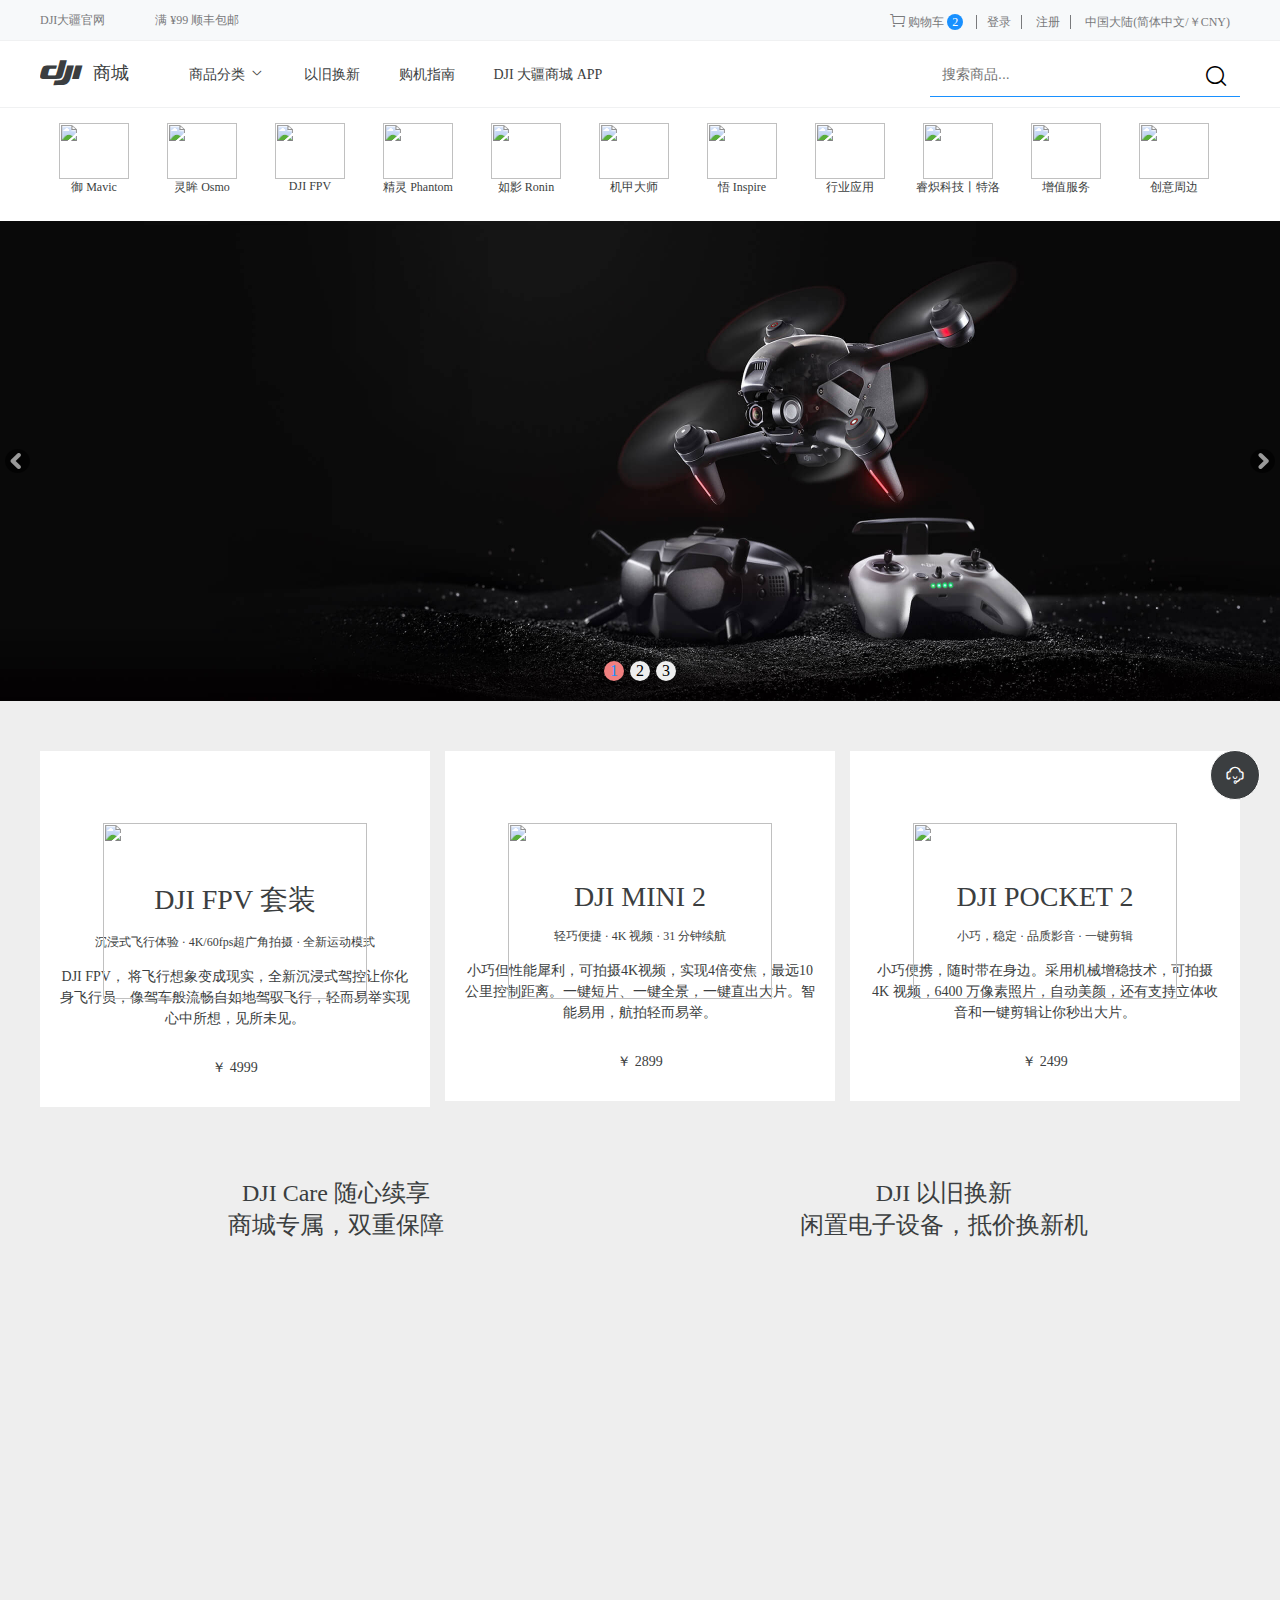
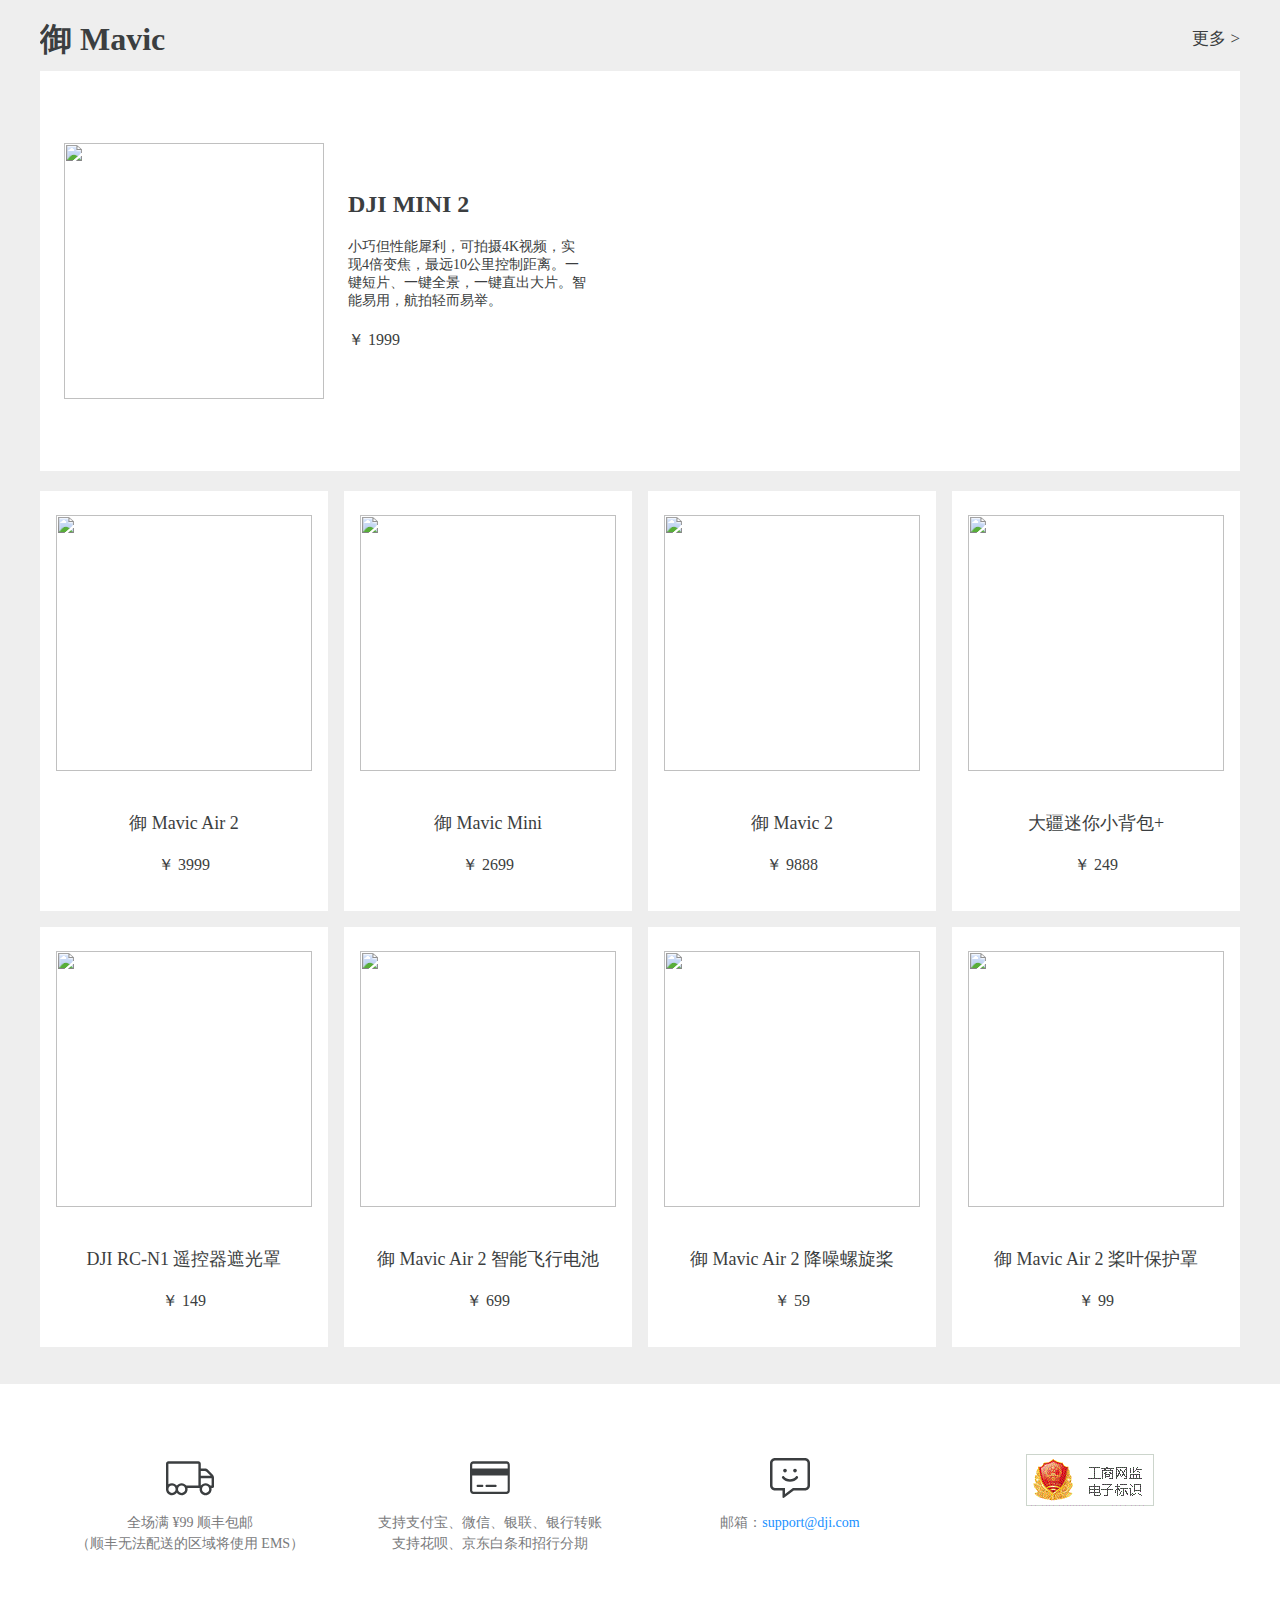
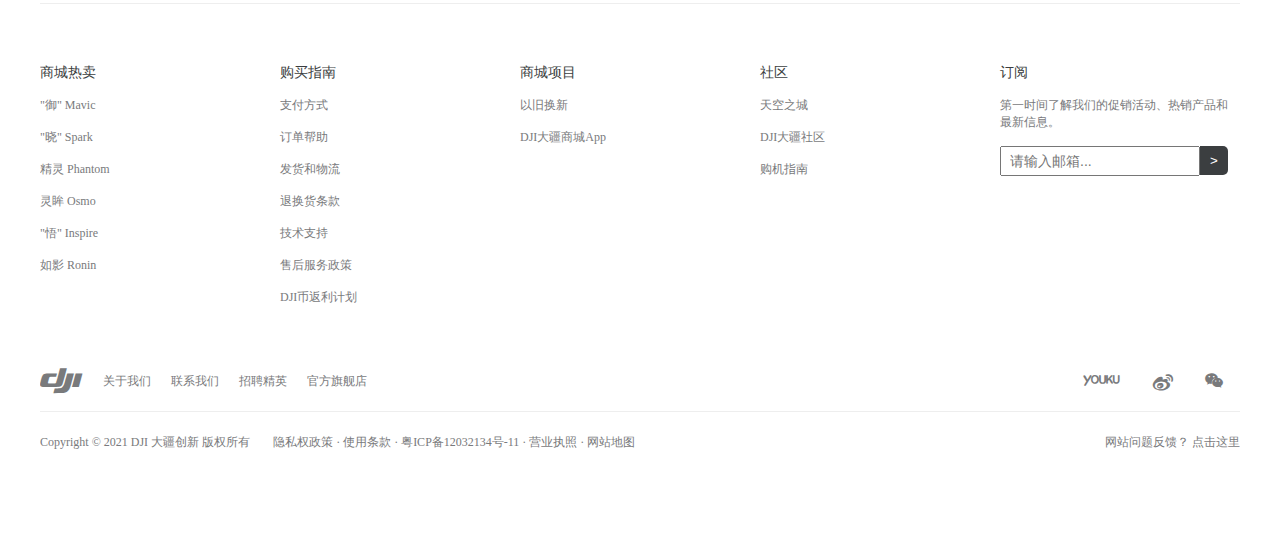
==== index.html @ e3b18acc "1121" ====
<!DOCTYPE html>
<html lang="zh">
<head>
<meta charset="UTF-8">
<meta http-equiv="X-UA-Compatible" content="IE=edge">
<meta name="viewport" content="width=device-width, initial-scale=1.0">
<title>大疆商城-首页111</title>
<link rel="stylesheet" href="./font/iconfont.css">
<link rel="stylesheet" type="text/less" href="./less/index.less">
<script src="./js/less.js"></script>
</head>
<body>
<!-- 最外层容器 -->
<div class="container">
    <!-- 头部第一行 -->
    <div class="header">
        <div class="header_con">
            <div class="header_con_left">
                <a href="./index.html">DJI大疆官网</a>
                <div class="notice">
                    <ul class="list">
                        <!-- <li>下单即享 1% DJI币返点</li> -->
                    </ul>
                </div>
            </div>
            <div class="header_con_right">
                <a href="#">
                    <span class="iconfont icongouwuche"></span>
                     购物车
                    <span class="number">2</span>
                </a>
                <a href="#">登录</a>
                <a href="#">注册</a>
                <a href="#" class="noborder">中国大陆(简体中文/￥CNY)</a>
            </div>
        </div>
    </div>

    <!-- 头部第二行 -->
    <div class="header_search">
        <div class="header_search_con">
            <div class="header_search_con_left">
                <h1><span class="iconfont icondji-logo"></span><em>商城</em></h1>
                <span>商品分类 <i class="iconfont iconxiajiantou"></i></span>
                <a href="#">以旧换新</a>
                <a href="#">购机指南</a>
                <a href="#">DJI 大疆商城 APP</a>
            </div>
            <div class="header_search_con_right">
                <input type="text" class="search" placeholder="搜索商品...">
                <span class="iconfont iconsousuo"></span>
            </div>
        </div>
    </div>

    <!-- 头部第三行 -->
    <ul class="header_nav">
        <!-- <li>
            <a href="./list.html">
                <img src="https://stormsend1.djicdn.com/stormsend/uploads/48c26180-9980-0136-3e40-12528100fbe3/mavic2.svg" alt="">
                <h3>御 Mavic</h3>
            </a>
        </li> -->
    </ul>

    <!-- 右侧小圈圈 -->
    <div class="totop"><i class="iconfont iconshangjiantou"></i></div>
    <div class="kefu"><i class="iconfont iconkefu"></i></div>

    <!-- 轮播图 -->
    <div class="banner">
        <div class="imgs">
            <!-- <div class="show"></div> -->
            <!-- <div></div> -->
        </div>
        <p class="prev"></p>
        <p class="next"></p>
        <ul class="pages">
            <!-- <li class="active">1</li> -->
            <!-- <li>2</li> -->
        </ul>
    </div>

    <!-- 商品展示 -->
    <div class="goods">
        <!-- 新商品展示 -->
        <div class="new_goods">
            <!-- <div class="box">
                <a href="./detail.html">
                    <img class="goods_img1" src="https://stormsend1.djicdn.com/stormsend/uploads/3bdc20dc3ff429a75cc10a3d6d9e2d9a.png" alt="">
                    <img class="goods_img2" src="https://stormsend1.djicdn.com/stormsend/uploads/379a6fc31f016bcd7ce5d28df26d99ea.png" alt="">
                    <img class="goods_img3" src="https://stormsend1.djicdn.com/stormsend/uploads/47d474d01c89d1536cf03744b28a6933.png" alt="">
                    <h1>DJI FPV 套装</h1>
                    <h5>沉浸式飞行体验 · 4K/60fps超广角拍摄 · 全新运动模式</h5>
                    <p>DJI FPV， 将飞行想象变成现实，全新沉浸式驾控让你化身飞行员，像驾车般流畅自如地驾驭飞行，轻而易举实现心中所想，见所未见。</p>
                    <div>￥ 7999</div>
                </a>
            </div> -->
        </div>

        <!-- 服务保障 -->
        <div class="service">
            <a href="#" class="service-1">
                <p>DJI Care 随心续享<br/>商城专属，双重保障</p>
            </a>
            <a href="#" class="service-2">
                <p>DJI 以旧换新<br/>闲置电子设备，抵价换新机</p>
            </a>
        </div>

        <!-- 御 Mavic -->
        <div class="mavic">
            <div class="mavic-head">
                <h1>御 Mavic</h1>
                <a href="#">更多 ></a>
            </div>
            <div class="mavic-new mixin2">
                <!-- <a href="#" class="left">
                    <img src="https://stormsend1.djicdn.com/stormsend/uploads/bb3757c035de90f760ca73b8c69cd663.png" alt="">
                    <div>
                        <h3>DJI MINI 2</h3>
                        <p>小巧但性能犀利，可拍摄4K视频，实现4倍变焦，最远10公里控制距离。一键短片、一键全景，一键直出大片。智能易用，航拍轻而易举。</p>
                        <span>￥1999</span>
                    </div>
                </a>
                <video class="right" src="https://stormsend1.djicdn.com/stormsend/uploads/bdeb2840ffcc01384f79787b8ab113e3.mp4" muted autoplay loop></video> -->
            </div>
            <div class="mavic-list">
                <div class="list-wrap">
                    <!-- <a href="#" class="item">
                        <img src="https://product3.djicdn.com/uploads/spu/cover/7727599c23f26f2fa55ab60494cd3569@retina_small.png" alt="">
                        <h3>御 Mavic Air 2</h3>
                        <p>￥ 3999</p>
                        <div class="hover">
                            <img src="https://product1.djicdn.com/uploads/spu/hover/03cf5b56f0c3520e87bf21ada53aac9a@origin.jpg" alt="">
                            <p>可拍摄 8K 延时影片，4K/60fps 视频，4800 万像素照片。拥有最长 34 分钟续航，最远 10 公里图传距离，焦点跟随功能，支持自行避障。</p>
                        </div>
                    </a> -->
                </div>
            </div>
        </div>
    </div>

    <!-- 页面底部 -->
    <div class="footer">
        <!-- 底部第一行 -->
        <div class="footer_top">
            <div class="box">
                <img src="./imgs/truck-moving.svg" alt="">
                <h5>全场满 ¥99 顺丰包邮</h5>
                <p>（顺丰无法配送的区域将使用 EMS）</p>
            </div>
            <div class="box">
                <img src="./imgs/credit-card.svg" alt="">
                <h5>支持支付宝、微信、银联、银行转账</h5>
                <p>支持花呗、京东白条和招行分期</p>
            </div>
            <div class="box">
                <img src="./imgs/comment-alt-smile.svg" alt="">
                <h5>邮箱：<a href="#">support@dji.com</a></h5>
            </div>
            <div class="box">
                <img class="flag" src="./imgs/newGovIcon.gif" alt="">
            </div>
        </div>
        <!-- 底部第二行 -->
        <div class="footer_center">
            <div class="line1">
                <div class="box">
                    <h3>商城热卖</h3>
                    <a href="#">"御" Mavic</a>
                    <a href="#">"晓" Spark</a>
                    <a href="#">精灵 Phantom</a>
                    <a href="#">灵眸 Osmo</a>
                    <a href="#">"悟" Inspire</a>
                    <a href="#">如影 Ronin</a>
                </div>
                <div class="box">
                    <h3>购买指南</h3>
                    <a href="#">支付方式</a>
                    <a href="#">订单帮助</a>
                    <a href="#">发货和物流</a>
                    <a href="#">退换货条款</a>
                    <a href="#">技术支持</a>
                    <a href="#">售后服务政策</a>
                    <a href="#">DJI币返利计划</a>
                </div>
                <div class="box">
                    <h3>商城项目</h3>
                    <a href="#">以旧换新</a>
                    <a href="#">DJI大疆商城App</a>
                </div>
                <div class="box">
                    <h3>社区</h3>
                    <a href="#">天空之城</a>
                    <a href="#">DJI大疆社区</a>
                    <a href="#">购机指南</a>
                </div>
                <div class="box no_mgr">
                    <h3>订阅</h3>
                    <p>第一时间了解我们的促销活动、热销产品和最新信息。</p>
                    <input type="text" placeholder="请输入邮箱...">
                    <button>></button>
                </div>
            </div>
            <div class="line2">
                <div class="left">
                    <span class="iconfont icondji-logo"></span>
                    <a href="#">关于我们</a>
                    <a href="#">联系我们</a>
                    <a href="#">招聘精英</a>
                    <a href="#">官方旗舰店</a>
                </div>
                <div class="right">
                    <a href="#" class="iconfont iconyouku"></a>
                    <a href="#" class="iconfont iconweibo"></a>
                    <a href="#" class="iconfont iconweixin"></a>
                </div>
            </div>
        </div>
        <div class="footer_bottom">
            <div class="left">
                <span>Copyright © 2021 DJI 大疆创新 版权所有</span>
                <span><a href="#">隐私权政策</a> · <a href="#">使用条款</a> · <a href="#">粤ICP备12032134号-11</a> · <a href="#">营业执照</a> · <a href="#">网站地图</a></span>
            </div>
            <div class="right">网站问题反馈？ <a href="#">点击这里</a></div>
        </div>
    </div>
</div>

<!-- 引入数据文件 -->
<script src="./data/data-index.js"></script>
<!-- 引入工具函数 -->
<script src="./js/utils.js"></script>
<!-- 引入业务逻辑 -->
<script src="./js/index.js"></script>
</body>
</html>
---- font/iconfont.css ----
@font-face {font-family: "iconfont";
  src: url('iconfont.eot?t=1618132066474'); /* IE9 */
  src: url('iconfont.eot?t=1618132066474#iefix') format('embedded-opentype'), /* IE6-IE8 */
  url('[data-uri]') format('woff2'),
  url('iconfont.woff?t=1618132066474') format('woff'),
  url('iconfont.ttf?t=1618132066474') format('truetype'), /* chrome, firefox, opera, Safari, Android, iOS 4.2+ */
  url('iconfont.svg?t=1618132066474#iconfont') format('svg'); /* iOS 4.1- */
}

.iconfont {
  font-family: "iconfont" !important;
  font-size: 16px;
  font-style: normal;
  -webkit-font-smoothing: antialiased;
  -moz-osx-font-smoothing: grayscale;
}

.iconshangchu:before {
  content: "\e689";
}

.iconxiajiantou:before {
  content: "\e731";
}

.iconsousuo:before {
  content: "\e67d";
}

.icongouwuche:before {
  content: "\e707";
}

.iconweibo:before {
  content: "\e63e";
}

.iconyouku:before {
  content: "\e69a";
}

.iconweixin:before {
  content: "\e605";
}

.iconshangjiantou:before {
  content: "\e730";
}

.iconkefu:before {
  content: "\e651";
}

.icondji-logo:before {
  content: "\e6f7";
}
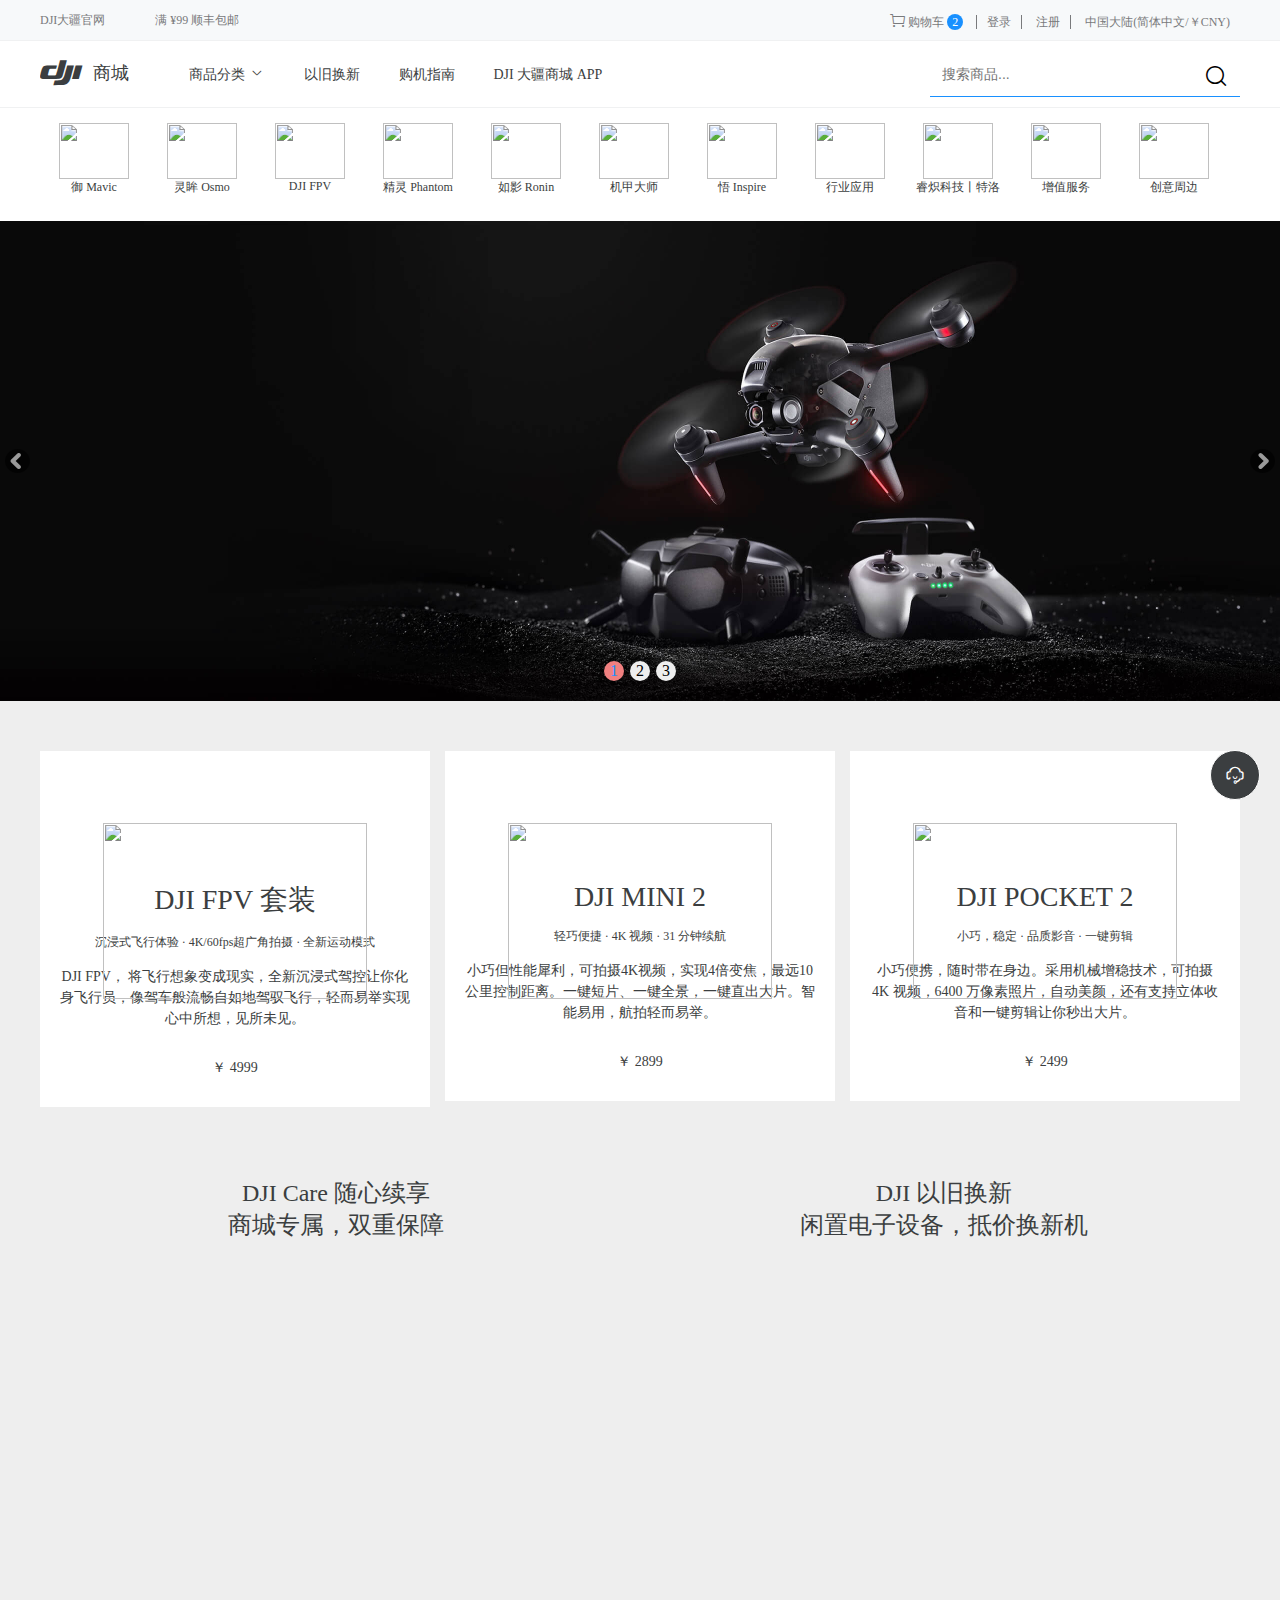
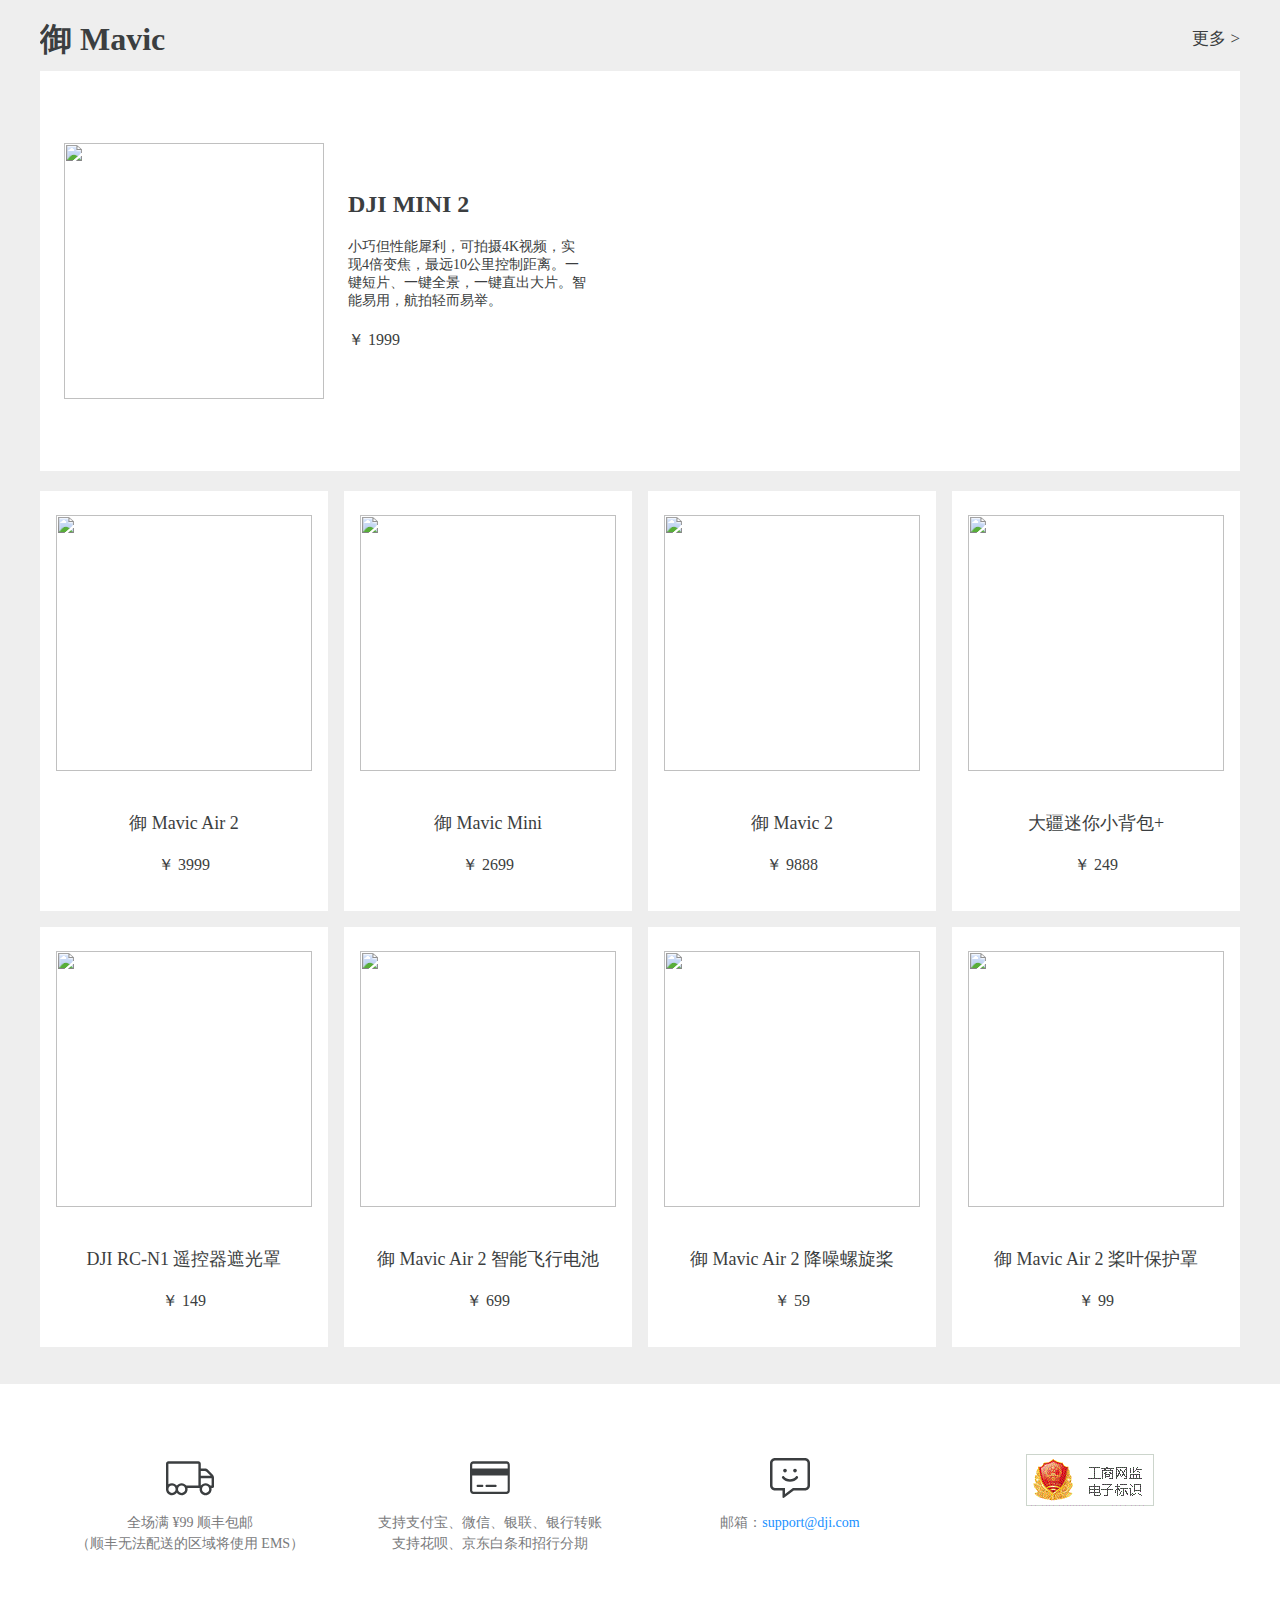
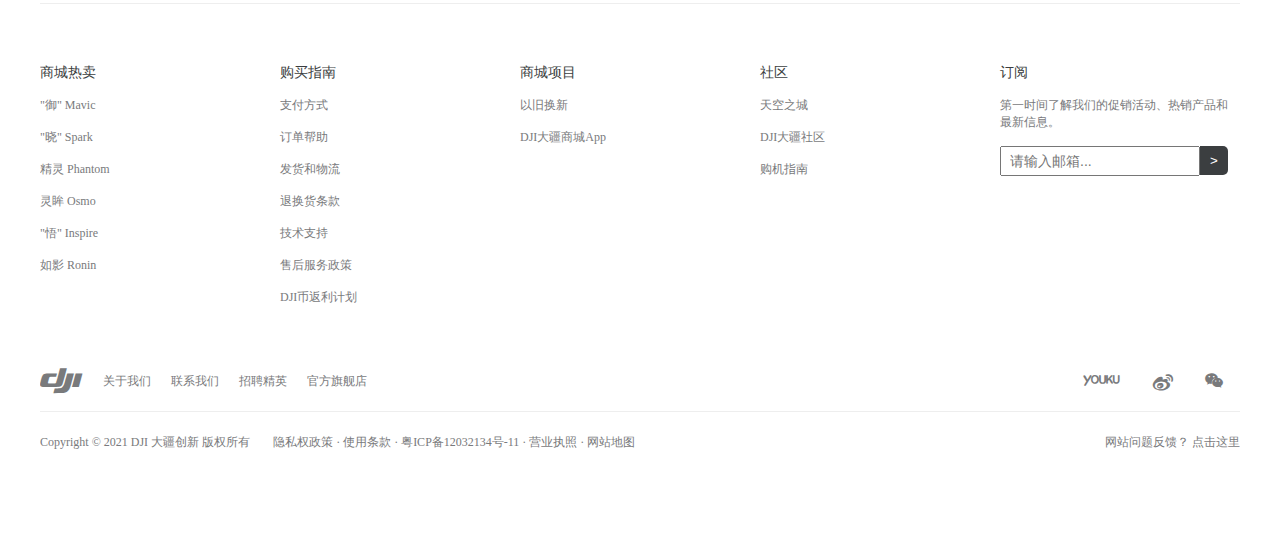
==== commit cfd6e7ab: "第二次修改" ====
--- a/index.html
+++ b/index.html
@@ -4,7 +4,7 @@
 <meta charset="UTF-8">
 <meta http-equiv="X-UA-Compatible" content="IE=edge">
 <meta name="viewport" content="width=device-width, initial-scale=1.0">
-<title>大疆商城-首页111</title>
+<title>大疆商城-首页1234556</title>
 <link rel="stylesheet" href="./font/iconfont.css">
 <link rel="stylesheet" type="text/less" href="./less/index.less">
 <script src="./js/less.js"></script>
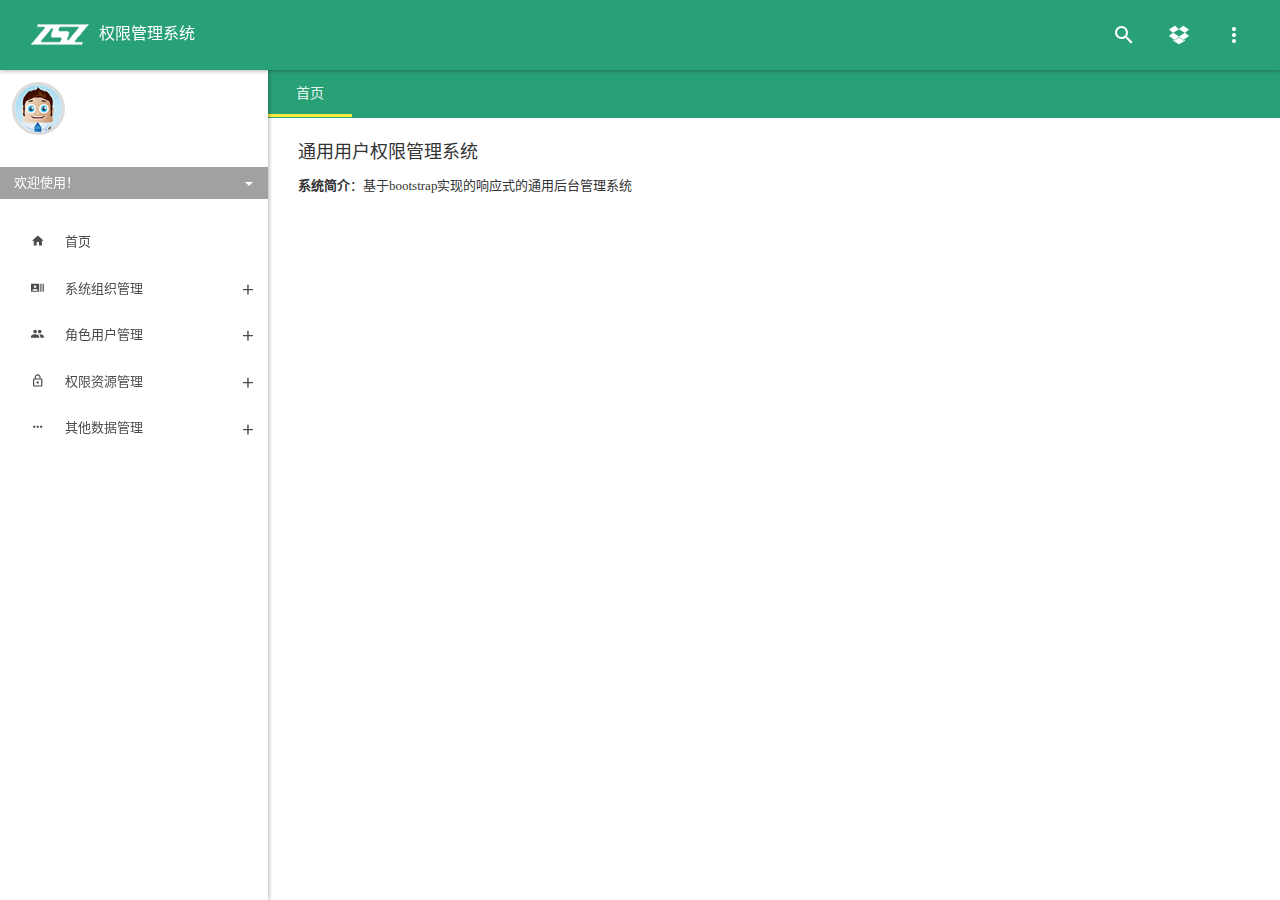
==== commit 4bf03219: "提交" ====
--- a/index.html
+++ b/index.html
@@ -1,238 +1,337 @@
-<!DOCTYPE html>
-<html lang="zh">
+<!DOCTYPE HTML>
+<html lang="zh-cn">
+
 <head>
-<meta charset="UTF-8">
-<meta http-equiv="X-UA-Compatible" content="IE=edge">
-<meta name="viewport" content="width=device-width, initial-scale=1.0">
-<title>大疆商城-首页1234556</title>
-<link rel="stylesheet" href="./font/iconfont.css">
-<link rel="stylesheet" type="text/less" href="./less/index.less">
-<script src="./js/less.js"></script>
+	<meta charset="utf-8">
+	<meta http-equiv="X-UA-Compatible" content="IE=edge">
+	<meta name="viewport" content="width=device-width, initial-scale=1">
+	<title>用户权限管理系统</title>
+
+	<link href="resources/plugins/fullPage/jquery.fullPage.css" rel="stylesheet" />
+	<link href="resources/plugins/bootstrap-3.3.0/css/bootstrap.min.css" rel="stylesheet" />
+	<link href="resources/plugins/material-design-iconic-font-2.2.0/css/material-design-iconic-font.min.css"
+		rel="stylesheet" />
+	<link href="resources/plugins/waves-0.7.5/waves.min.css" rel="stylesheet" />
+	<link href="resources/plugins/malihu-custom-scrollbar-plugin/jquery.mCustomScrollbar.min.css" rel="stylesheet" />
+	<link href="resources/css/admin.css" rel="stylesheet" />
+	<style>
+		/** skins **/
+		#zheng-upms-server #header {
+			background: #29A176;
+		}
+
+		#zheng-upms-server .content_tab {
+			background: #29A176;
+		}
+
+		#zheng-upms-server .s-profile>a {
+			background: url(resources/images/zheng-upms.png) left top no-repeat;
+		}
+
+		#zheng-cms-admin #header {
+			background: #455EC5;
+		}
+
+		#zheng-cms-admin .content_tab {
+			background: #455EC5;
+		}
+
+		#zheng-cms-admin .s-profile>a {
+			background: url(resources/images/zheng-cms.png) left top no-repeat;
+		}
+
+		#zheng-pay-admin #header {
+			background: #F06292;
+		}
+
+		#zheng-pay-admin .content_tab {
+			background: #F06292;
+		}
+
+		#zheng-pay-admin .s-profile>a {
+			background: url(resources/images/zheng-pay.png) left top no-repeat;
+		}
+
+		#zheng-ucenter-home #header {
+			background: #6539B4;
+		}
+
+		#zheng-ucenter-home .content_tab {
+			background: #6539B4;
+		}
+
+		#zheng-ucenter-home .s-profile>a {
+			background: url(resources/images/zheng-ucenter.png) left top no-repeat;
+		}
+
+		#zheng-oss-web #header {
+			background: #0B8DE5;
+		}
+
+		#zheng-oss-web .content_tab {
+			background: #0B8DE5;
+		}
+
+		#zheng-oss-web .s-profile>a {
+			background: url(resources/images/zheng-oss.png) left top no-repeat;
+		}
+
+		#test #header {
+			background: test;
+		}
+
+		#test .content_tab {
+			background: test;
+		}
+
+		#test .s-profile>a {
+			background: url(test) left top no-repeat;
+		}
+	</style>
 </head>
+
 <body>
-<!-- 最外层容器 -->
-<div class="container">
-    <!-- 头部第一行 -->
-    <div class="header">
-        <div class="header_con">
-            <div class="header_con_left">
-                <a href="./index.html">DJI大疆官网</a>
-                <div class="notice">
-                    <ul class="list">
-                        <!-- <li>下单即享 1% DJI币返点</li> -->
-                    </ul>
-                </div>
-            </div>
-            <div class="header_con_right">
-                <a href="#">
-                    <span class="iconfont icongouwuche"></span>
-                     购物车
-                    <span class="number">2</span>
-                </a>
-                <a href="#">登录</a>
-                <a href="#">注册</a>
-                <a href="#" class="noborder">中国大陆(简体中文/￥CNY)</a>
-            </div>
-        </div>
-    </div>
-
-    <!-- 头部第二行 -->
-    <div class="header_search">
-        <div class="header_search_con">
-            <div class="header_search_con_left">
-                <h1><span class="iconfont icondji-logo"></span><em>商城</em></h1>
-                <span>商品分类 <i class="iconfont iconxiajiantou"></i></span>
-                <a href="#">以旧换新</a>
-                <a href="#">购机指南</a>
-                <a href="#">DJI 大疆商城 APP</a>
-            </div>
-            <div class="header_search_con_right">
-                <input type="text" class="search" placeholder="搜索商品...">
-                <span class="iconfont iconsousuo"></span>
-            </div>
-        </div>
-    </div>
-
-    <!-- 头部第三行 -->
-    <ul class="header_nav">
-        <!-- <li>
-            <a href="./list.html">
-                <img src="https://stormsend1.djicdn.com/stormsend/uploads/48c26180-9980-0136-3e40-12528100fbe3/mavic2.svg" alt="">
-                <h3>御 Mavic</h3>
-            </a>
-        </li> -->
-    </ul>
-
-    <!-- 右侧小圈圈 -->
-    <div class="totop"><i class="iconfont iconshangjiantou"></i></div>
-    <div class="kefu"><i class="iconfont iconkefu"></i></div>
-
-    <!-- 轮播图 -->
-    <div class="banner">
-        <div class="imgs">
-            <!-- <div class="show"></div> -->
-            <!-- <div></div> -->
-        </div>
-        <p class="prev"></p>
-        <p class="next"></p>
-        <ul class="pages">
-            <!-- <li class="active">1</li> -->
-            <!-- <li>2</li> -->
-        </ul>
-    </div>
-
-    <!-- 商品展示 -->
-    <div class="goods">
-        <!-- 新商品展示 -->
-        <div class="new_goods">
-            <!-- <div class="box">
-                <a href="./detail.html">
-                    <img class="goods_img1" src="https://stormsend1.djicdn.com/stormsend/uploads/3bdc20dc3ff429a75cc10a3d6d9e2d9a.png" alt="">
-                    <img class="goods_img2" src="https://stormsend1.djicdn.com/stormsend/uploads/379a6fc31f016bcd7ce5d28df26d99ea.png" alt="">
-                    <img class="goods_img3" src="https://stormsend1.djicdn.com/stormsend/uploads/47d474d01c89d1536cf03744b28a6933.png" alt="">
-                    <h1>DJI FPV 套装</h1>
-                    <h5>沉浸式飞行体验 · 4K/60fps超广角拍摄 · 全新运动模式</h5>
-                    <p>DJI FPV， 将飞行想象变成现实，全新沉浸式驾控让你化身飞行员，像驾车般流畅自如地驾驭飞行，轻而易举实现心中所想，见所未见。</p>
-                    <div>￥ 7999</div>
-                </a>
-            </div> -->
-        </div>
-
-        <!-- 服务保障 -->
-        <div class="service">
-            <a href="#" class="service-1">
-                <p>DJI Care 随心续享<br/>商城专属，双重保障</p>
-            </a>
-            <a href="#" class="service-2">
-                <p>DJI 以旧换新<br/>闲置电子设备，抵价换新机</p>
-            </a>
-        </div>
-
-        <!-- 御 Mavic -->
-        <div class="mavic">
-            <div class="mavic-head">
-                <h1>御 Mavic</h1>
-                <a href="#">更多 ></a>
-            </div>
-            <div class="mavic-new mixin2">
-                <!-- <a href="#" class="left">
-                    <img src="https://stormsend1.djicdn.com/stormsend/uploads/bb3757c035de90f760ca73b8c69cd663.png" alt="">
-                    <div>
-                        <h3>DJI MINI 2</h3>
-                        <p>小巧但性能犀利，可拍摄4K视频，实现4倍变焦，最远10公里控制距离。一键短片、一键全景，一键直出大片。智能易用，航拍轻而易举。</p>
-                        <span>￥1999</span>
-                    </div>
-                </a>
-                <video class="right" src="https://stormsend1.djicdn.com/stormsend/uploads/bdeb2840ffcc01384f79787b8ab113e3.mp4" muted autoplay loop></video> -->
-            </div>
-            <div class="mavic-list">
-                <div class="list-wrap">
-                    <!-- <a href="#" class="item">
-                        <img src="https://product3.djicdn.com/uploads/spu/cover/7727599c23f26f2fa55ab60494cd3569@retina_small.png" alt="">
-                        <h3>御 Mavic Air 2</h3>
-                        <p>￥ 3999</p>
-                        <div class="hover">
-                            <img src="https://product1.djicdn.com/uploads/spu/hover/03cf5b56f0c3520e87bf21ada53aac9a@origin.jpg" alt="">
-                            <p>可拍摄 8K 延时影片，4K/60fps 视频，4800 万像素照片。拥有最长 34 分钟续航，最远 10 公里图传距离，焦点跟随功能，支持自行避障。</p>
-                        </div>
-                    </a> -->
-                </div>
-            </div>
-        </div>
-    </div>
-
-    <!-- 页面底部 -->
-    <div class="footer">
-        <!-- 底部第一行 -->
-        <div class="footer_top">
-            <div class="box">
-                <img src="./imgs/truck-moving.svg" alt="">
-                <h5>全场满 ¥99 顺丰包邮</h5>
-                <p>（顺丰无法配送的区域将使用 EMS）</p>
-            </div>
-            <div class="box">
-                <img src="./imgs/credit-card.svg" alt="">
-                <h5>支持支付宝、微信、银联、银行转账</h5>
-                <p>支持花呗、京东白条和招行分期</p>
-            </div>
-            <div class="box">
-                <img src="./imgs/comment-alt-smile.svg" alt="">
-                <h5>邮箱：<a href="#">support@dji.com</a></h5>
-            </div>
-            <div class="box">
-                <img class="flag" src="./imgs/newGovIcon.gif" alt="">
-            </div>
-        </div>
-        <!-- 底部第二行 -->
-        <div class="footer_center">
-            <div class="line1">
-                <div class="box">
-                    <h3>商城热卖</h3>
-                    <a href="#">"御" Mavic</a>
-                    <a href="#">"晓" Spark</a>
-                    <a href="#">精灵 Phantom</a>
-                    <a href="#">灵眸 Osmo</a>
-                    <a href="#">"悟" Inspire</a>
-                    <a href="#">如影 Ronin</a>
-                </div>
-                <div class="box">
-                    <h3>购买指南</h3>
-                    <a href="#">支付方式</a>
-                    <a href="#">订单帮助</a>
-                    <a href="#">发货和物流</a>
-                    <a href="#">退换货条款</a>
-                    <a href="#">技术支持</a>
-                    <a href="#">售后服务政策</a>
-                    <a href="#">DJI币返利计划</a>
-                </div>
-                <div class="box">
-                    <h3>商城项目</h3>
-                    <a href="#">以旧换新</a>
-                    <a href="#">DJI大疆商城App</a>
-                </div>
-                <div class="box">
-                    <h3>社区</h3>
-                    <a href="#">天空之城</a>
-                    <a href="#">DJI大疆社区</a>
-                    <a href="#">购机指南</a>
-                </div>
-                <div class="box no_mgr">
-                    <h3>订阅</h3>
-                    <p>第一时间了解我们的促销活动、热销产品和最新信息。</p>
-                    <input type="text" placeholder="请输入邮箱...">
-                    <button>></button>
-                </div>
-            </div>
-            <div class="line2">
-                <div class="left">
-                    <span class="iconfont icondji-logo"></span>
-                    <a href="#">关于我们</a>
-                    <a href="#">联系我们</a>
-                    <a href="#">招聘精英</a>
-                    <a href="#">官方旗舰店</a>
-                </div>
-                <div class="right">
-                    <a href="#" class="iconfont iconyouku"></a>
-                    <a href="#" class="iconfont iconweibo"></a>
-                    <a href="#" class="iconfont iconweixin"></a>
-                </div>
-            </div>
-        </div>
-        <div class="footer_bottom">
-            <div class="left">
-                <span>Copyright © 2021 DJI 大疆创新 版权所有</span>
-                <span><a href="#">隐私权政策</a> · <a href="#">使用条款</a> · <a href="#">粤ICP备12032134号-11</a> · <a href="#">营业执照</a> · <a href="#">网站地图</a></span>
-            </div>
-            <div class="right">网站问题反馈？ <a href="#">点击这里</a></div>
-        </div>
-    </div>
-</div>
-
-<!-- 引入数据文件 -->
-<script src="./data/data-index.js"></script>
-<!-- 引入工具函数 -->
-<script src="./js/utils.js"></script>
-<!-- 引入业务逻辑 -->
-<script src="./js/index.js"></script>
+	<header id="header">
+		<ul id="menu">
+			<li id="guide" class="line-trigger">
+				<div class="line-wrap">
+					<div class="line top"></div>
+					<div class="line center"></div>
+					<div class="line bottom"></div>
+				</div>
+			</li>
+			<li id="logo" class="hidden-xs">
+				<a href="index.html">
+					<img src="resources/images/logo.png" />
+				</a>
+				<span id="system_title">权限管理系统</span>
+			</li>
+			<li class="pull-right">
+				<ul class="hi-menu">
+					<!-- 搜索 -->
+					<li class="dropdown">
+						<a class="waves-effect waves-light" data-toggle="dropdown" href="javascript:;">
+							<i class="him-icon zmdi zmdi-search"></i>
+						</a>
+						<ul class="dropdown-menu dm-icon pull-right">
+							<form id="search-form" class="form-inline">
+								<div class="input-group">
+									<input id="keywords" type="text" name="keywords" class="form-control"
+										placeholder="搜索" />
+									<div class="input-group-btn">
+										<button type="submit" class="btn btn-default"><span
+												class="glyphicon glyphicon-search"></span></button>
+									</div>
+								</div>
+							</form>
+						</ul>
+					</li>
+					<li class="dropdown">
+						<a class="waves-effect waves-light" data-toggle="dropdown" href="javascript:;">
+							<i class="him-icon zmdi zmdi-dropbox"></i>
+						</a>
+						<ul class="dropdown-menu dm-icon pull-right">
+							<li class="skin-switch">
+								请选择系统切换
+							</li>
+							<li class="divider"></li>
+							<li>
+								<a class="waves-effect switch-systems" href="javascript:;" systemid="1"
+									systemname="zheng-upms-server" systemtitle="权限管理系统"><i
+										class="zmdi zmdi-shield-security"></i> 权限管理系统</a>
+							</li>
+
+							<li>
+								<a class="waves-effect switch-systems" href="javascript:;" systemid="2"
+									systemname="zheng-cms-admin" systemtitle="内容管理系统"><i
+										class="zmdi zmdi-wikipedia"></i> 内容管理系统</a>
+							</li>
+
+							<li>
+								<a class="waves-effect switch-systems" href="javascript:;" systemid="3"
+									systemname="zheng-pay-admin" systemtitle="支付管理系统"><i
+										class="zmdi zmdi-paypal-alt"></i> 支付管理系统</a>
+							</li>
+
+							<li>
+								<a class="waves-effect switch-systems" href="javascript:;" systemid="4"
+									systemname="zheng-ucenter-home" systemtitle="用户管理系统"><i
+										class="zmdi zmdi-account"></i> 用户管理系统</a>
+							</li>
+
+							<li>
+								<a class="waves-effect switch-systems" href="javascript:;" systemid="5"
+									systemname="zheng-oss-web" systemtitle="存储管理系统"><i class="zmdi zmdi-cloud"></i>
+									存储管理系统</a>
+							</li>
+						</ul>
+					</li>
+					<li class="dropdown">
+						<a class="waves-effect waves-light" data-toggle="dropdown" href="javascript:;">
+							<i class="him-icon zmdi zmdi-more-vert"></i>
+						</a>
+						<ul class="dropdown-menu dm-icon pull-right">
+							<li class="hidden-xs">
+								<a class="waves-effect" data-ma-action="fullscreen" href="javascript:fullPage();"><i
+										class="zmdi zmdi-fullscreen"></i> 全屏模式</a>
+							</li>
+							<li>
+								<a class="waves-effect" data-ma-action="clear-localstorage" href="javascript:;"><i
+										class="zmdi zmdi-delete"></i> 清除缓存</a>
+							</li>
+							<li>
+								<a class="waves-effect" href="javascript:;"><i class="zmdi zmdi-face"></i> 隐私管理</a>
+							</li>
+							<li>
+								<a class="waves-effect" href="javascript:;"><i class="zmdi zmdi-settings"></i> 系统设置</a>
+							</li>
+							<li>
+								<a class="waves-effect" href="javascript:;"><i class="zmdi zmdi-run"></i> 退出登录</a>
+							</li>
+						</ul>
+					</li>
+				</ul>
+			</li>
+		</ul>
+	</header>
+	<section id="main">
+		<!-- 左侧导航区 -->
+		<aside id="sidebar">
+			<!-- 个人资料区 -->
+			<div class="s-profile">
+				<a class="waves-effect waves-light" href="javascript:;">
+					<div class="sp-pic">
+						<img src="resources/images/avatar.jpg" />
+					</div>
+					<div class="sp-info">
+						欢迎使用！
+						<i class="zmdi zmdi-caret-down"></i>
+					</div>
+				</a>
+				<ul class="main-menu">
+					<li>
+						<a class="waves-effect" href="javascript:;"><i class="zmdi zmdi-account"></i> 个人资料</a>
+					</li>
+					<li>
+						<a class="waves-effect" href="javascript:;"><i class="zmdi zmdi-face"></i> 隐私管理</a>
+					</li>
+					<li>
+						<a class="waves-effect" href="javascript:;"><i class="zmdi zmdi-settings"></i> 系统设置</a>
+					</li>
+					<li>
+						<a class="waves-effect" href="javascript:;"><i class="zmdi zmdi-run"></i> 退出登录</a>
+					</li>
+				</ul>
+			</div>
+			<!-- /个人资料区 -->
+			<!-- 菜单区 -->
+			<ul class="main-menu">
+				<li>
+					<a class="waves-effect" href="javascript:Tab.addTab('首页', 'home');"><i class="zmdi zmdi-home"></i>
+						首页</a>
+				</li>
+				<li class="sub-menu system_menus system_1 0">
+					<a class="waves-effect" href="javascript:;"><i class="zmdi zmdi-accounts-list"></i> 系统组织管理</a>
+					<ul>
+
+						<li><a class="waves-effect"
+								href="javascript:Tab.addTab('组织管理', '/manage/organization/index');">组织管理</a></li>
+					</ul>
+				</li>
+				<li class="sub-menu system_menus system_1 3">
+					<a class="waves-effect" href="javascript:;"><i class="zmdi zmdi-accounts"></i> 角色用户管理</a>
+					<ul>
+						<li><a class="waves-effect" href="javascript:Tab.addTab('角色管理', '/manage/role/index');">角色管理</a>
+						</li>
+						<li><a class="waves-effect" href="javascript:Tab.addTab('用户管理', '/manage/user/index');">用户管理</a>
+						</li>
+					</ul>
+				</li>
+				<li class="sub-menu system_menus system_1 6">
+					<a class="waves-effect" href="javascript:;"><i class="zmdi zmdi-lock-outline"></i> 权限资源管理</a>
+					<ul>
+						<li><a class="waves-effect"
+								href="javascript:Tab.addTab('权限管理', '/manage/permission/index');">权限管理</a></li>
+					</ul>
+				</li>
+				<li class="sub-menu system_menus system_1 7">
+					<a class="waves-effect" href="javascript:;"><i class="zmdi zmdi-more"></i> 其他数据管理</a>
+					<ul>
+						<li><a class="waves-effect"
+								href="javascript:Tab.addTab('公共码表', '/manage/coder/index');">公共码表</a></li>
+						<li><a class="waves-effect"
+								href="javascript:Tab.addTab('会话管理', '/manage/session/index');">会话管理</a></li>
+						<li><a class="waves-effect" href="javascript:Tab.addTab('日志记录', '/manage/log/index');">日志记录</a>
+						</li>
+						<li><a class="waves-effect" href="javascript:Tab.addTab('键值设置', '/manage/map/index');">键值设置</a>
+						</li>
+					</ul>
+				</li>
+				<li class="sub-menu system_menus system_2 12" style="display:none;">
+					<a class="waves-effect" href="javascript:;"><i class="zmdi zmdi-menu"></i> 标签类目管理</a>
+					<ul>
+						<li><a class="waves-effect" href="javascript:Tab.addTab('标签管理', '/manage/tag/index');">标签管理</a>
+						</li>
+						<li><a class="waves-effect"
+								href="javascript:Tab.addTab('类目管理', '/manage/category/index');">类目管理</a></li>
+					</ul>
+				</li>
+				<li class="sub-menu system_menus system_2 15" style="display:none;">
+					<a class="waves-effect" href="javascript:;"><i class="zmdi zmdi-collection-text"></i> 文章内容管理</a>
+					<ul>
+						<li><a class="waves-effect"
+								href="javascript:Tab.addTab('文章管理', '/manage/article/index');">文章管理</a></li>
+						<li><a class="waves-effect"
+								href="javascript:Tab.addTab('回收管理', '/manage/article/recycle');">回收管理</a></li>
+					</ul>
+				</li>
+				<li>
+
+				</li>
+			</ul>
+			<!-- /菜单区 -->
+		</aside>
+		<!-- /左侧导航区 -->
+		<section id="content">
+			<div class="content_tab">
+				<div class="tab_left">
+					<a class="waves-effect waves-light" href="javascript:;"><i class="zmdi zmdi-chevron-left"></i></a>
+				</div>
+				<div class="tab_right">
+					<a class="waves-effect waves-light" href="javascript:;"><i class="zmdi zmdi-chevron-right"></i></a>
+				</div>
+				<ul id="tabs" class="tabs">
+					<li id="tab_home" data-index="home" data-closeable="false" class="cur">
+						<span class="waves-effect waves-light">首页</span>
+					</li>
+				</ul>
+			</div>
+			<div class="content_main">
+				<div id="iframe_home" class="iframe cur">
+					<p>
+					<h4>通用用户权限管理系统 <i style="color:#c00"></i></h4>
+					</p>
+
+					<p><b>系统简介</b>：基于bootstrap实现的响应式的通用后台管理系统</p><br />
+					<p>
+
+				</div>
+			</div>
+		</section>
+	</section>
+	<footer id="footer"></footer>
+
+	<script src="resources/plugins/jquery.1.12.4.min.js"></script>
+	<script src="resources/plugins/bootstrap-3.3.0/js/bootstrap.min.js"></script>
+	<script src="resources/plugins/waves-0.7.5/waves.min.js"></script>
+	<script src="resources/plugins/malihu-custom-scrollbar-plugin/jquery.mCustomScrollbar.concat.min.js"></script>
+	<script src="resources/plugins/BootstrapMenu.min.js"></script>
+	<script src="resources/plugins/device.min.js"></script>
+	<script src="resources/plugins/fullPage/jquery.fullPage.min.js"></script>
+	<script src="resources/plugins/fullPage/jquery.jdirk.min.js"></script>
+	<script src="resources/plugins/jquery.cookie.js"></script>
+
+	<script src="resources/js/admin.js"></script>
 </body>
+
 </html>--- a/resources/plugins/material-design-iconic-font-2.2.0/css/material-design-iconic-font.min.css
+++ b/resources/plugins/material-design-iconic-font-2.2.0/css/material-design-iconic-font.min.css
@@ -0,0 +1 @@
+@font-face{font-family:Material-Design-Iconic-Font;src:url(../fonts/Material-Design-Iconic-Font.woff2?v=2.2.0) format('woff2'),url(../fonts/Material-Design-Iconic-Font.woff?v=2.2.0) format('woff'),url(../fonts/Material-Design-Iconic-Font.ttf?v=2.2.0) format('truetype')}.zmdi{display:inline-block;font:normal normal normal 14px/1 'Material-Design-Iconic-Font';font-size:inherit;text-rendering:auto;-webkit-font-smoothing:antialiased;-moz-osx-font-smoothing:grayscale}.zmdi-hc-lg{font-size:1.33333333em;line-height:.75em;vertical-align:-15%}.zmdi-hc-2x{font-size:2em}.zmdi-hc-3x{font-size:3em}.zmdi-hc-4x{font-size:4em}.zmdi-hc-5x{font-size:5em}.zmdi-hc-fw{width:1.28571429em;text-align:center}.zmdi-hc-ul{padding-left:0;margin-left:2.14285714em;list-style-type:none}.zmdi-hc-ul>li{position:relative}.zmdi-hc-li{position:absolute;left:-2.14285714em;width:2.14285714em;top:.14285714em;text-align:center}.zmdi-hc-li.zmdi-hc-lg{left:-1.85714286em}.zmdi-hc-border{padding:.1em .25em;border:solid .1em #9e9e9e;border-radius:2px}.zmdi-hc-border-circle{padding:.1em .25em;border:solid .1em #9e9e9e;border-radius:50%}.zmdi.pull-left{float:left;margin-right:.15em}.zmdi.pull-right{float:right;margin-left:.15em}.zmdi-hc-spin{-webkit-animation:zmdi-spin 1.5s infinite linear;animation:zmdi-spin 1.5s infinite linear}.zmdi-hc-spin-reverse{-webkit-animation:zmdi-spin-reverse 1.5s infinite linear;animation:zmdi-spin-reverse 1.5s infinite linear}@-webkit-keyframes zmdi-spin{0%{-webkit-transform:rotate(0deg);transform:rotate(0deg)}100%{-webkit-transform:rotate(359deg);transform:rotate(359deg)}}@keyframes zmdi-spin{0%{-webkit-transform:rotate(0deg);transform:rotate(0deg)}100%{-webkit-transform:rotate(359deg);transform:rotate(359deg)}}@-webkit-keyframes zmdi-spin-reverse{0%{-webkit-transform:rotate(0deg);transform:rotate(0deg)}100%{-webkit-transform:rotate(-359deg);transform:rotate(-359deg)}}@keyframes zmdi-spin-reverse{0%{-webkit-transform:rotate(0deg);transform:rotate(0deg)}100%{-webkit-transform:rotate(-359deg);transform:rotate(-359deg)}}.zmdi-hc-rotate-90{-webkit-transform:rotate(90deg);-ms-transform:rotate(90deg);transform:rotate(90deg)}.zmdi-hc-rotate-180{-webkit-transform:rotate(180deg);-ms-transform:rotate(180deg);transform:rotate(180deg)}.zmdi-hc-rotate-270{-webkit-transform:rotate(270deg);-ms-transform:rotate(270deg);transform:rotate(270deg)}.zmdi-hc-flip-horizontal{-webkit-transform:scale(-1,1);-ms-transform:scale(-1,1);transform:scale(-1,1)}.zmdi-hc-flip-vertical{-webkit-transform:scale(1,-1);-ms-transform:scale(1,-1);transform:scale(1,-1)}.zmdi-hc-stack{position:relative;display:inline-block;width:2em;height:2em;line-height:2em;vertical-align:middle}.zmdi-hc-stack-1x,.zmdi-hc-stack-2x{position:absolute;left:0;width:100%;text-align:center}.zmdi-hc-stack-1x{line-height:inherit}.zmdi-hc-stack-2x{font-size:2em}.zmdi-hc-inverse{color:#fff}.zmdi-3d-rotation:before{content:'\f101'}.zmdi-airplane-off:before{content:'\f102'}.zmdi-airplane:before{content:'\f103'}.zmdi-album:before{content:'\f104'}.zmdi-archive:before{content:'\f105'}.zmdi-assignment-account:before{content:'\f106'}.zmdi-assignment-alert:before{content:'\f107'}.zmdi-assignment-check:before{content:'\f108'}.zmdi-assignment-o:before{content:'\f109'}.zmdi-assignment-return:before{content:'\f10a'}.zmdi-assignment-returned:before{content:'\f10b'}.zmdi-assignment:before{content:'\f10c'}.zmdi-attachment-alt:before{content:'\f10d'}.zmdi-attachment:before{content:'\f10e'}.zmdi-audio:before{content:'\f10f'}.zmdi-badge-check:before{content:'\f110'}.zmdi-balance-wallet:before{content:'\f111'}.zmdi-balance:before{content:'\f112'}.zmdi-battery-alert:before{content:'\f113'}.zmdi-battery-flash:before{content:'\f114'}.zmdi-battery-unknown:before{content:'\f115'}.zmdi-battery:before{content:'\f116'}.zmdi-bike:before{content:'\f117'}.zmdi-block-alt:before{content:'\f118'}.zmdi-block:before{content:'\f119'}.zmdi-boat:before{content:'\f11a'}.zmdi-book-image:before{content:'\f11b'}.zmdi-book:before{content:'\f11c'}.zmdi-bookmark-outline:before{content:'\f11d'}.zmdi-bookmark:before{content:'\f11e'}.zmdi-brush:before{content:'\f11f'}.zmdi-bug:before{content:'\f120'}.zmdi-bus:before{content:'\f121'}.zmdi-cake:before{content:'\f122'}.zmdi-car-taxi:before{content:'\f123'}.zmdi-car-wash:before{content:'\f124'}.zmdi-car:before{content:'\f125'}.zmdi-card-giftcard:before{content:'\f126'}.zmdi-card-membership:before{content:'\f127'}.zmdi-card-travel:before{content:'\f128'}.zmdi-card:before{content:'\f129'}.zmdi-case-check:before{content:'\f12a'}.zmdi-case-download:before{content:'\f12b'}.zmdi-case-play:before{content:'\f12c'}.zmdi-case:before{content:'\f12d'}.zmdi-cast-connected:before{content:'\f12e'}.zmdi-cast:before{content:'\f12f'}.zmdi-chart-donut:before{content:'\f130'}.zmdi-chart:before{content:'\f131'}.zmdi-city-alt:before{content:'\f132'}.zmdi-city:before{content:'\f133'}.zmdi-close-circle-o:before{content:'\f134'}.zmdi-close-circle:before{content:'\f135'}.zmdi-close:before{content:'\f136'}.zmdi-cocktail:before{content:'\f137'}.zmdi-code-setting:before{content:'\f138'}.zmdi-code-smartphone:before{content:'\f139'}.zmdi-code:before{content:'\f13a'}.zmdi-coffee:before{content:'\f13b'}.zmdi-collection-bookmark:before{content:'\f13c'}.zmdi-collection-case-play:before{content:'\f13d'}.zmdi-collection-folder-image:before{content:'\f13e'}.zmdi-collection-image-o:before{content:'\f13f'}.zmdi-collection-image:before{content:'\f140'}.zmdi-collection-item-1:before{content:'\f141'}.zmdi-collection-item-2:before{content:'\f142'}.zmdi-collection-item-3:before{content:'\f143'}.zmdi-collection-item-4:before{content:'\f144'}.zmdi-collection-item-5:before{content:'\f145'}.zmdi-collection-item-6:before{content:'\f146'}.zmdi-collection-item-7:before{content:'\f147'}.zmdi-collection-item-8:before{content:'\f148'}.zmdi-collection-item-9-plus:before{content:'\f149'}.zmdi-collection-item-9:before{content:'\f14a'}.zmdi-collection-item:before{content:'\f14b'}.zmdi-collection-music:before{content:'\f14c'}.zmdi-collection-pdf:before{content:'\f14d'}.zmdi-collection-plus:before{content:'\f14e'}.zmdi-collection-speaker:before{content:'\f14f'}.zmdi-collection-text:before{content:'\f150'}.zmdi-collection-video:before{content:'\f151'}.zmdi-compass:before{content:'\f152'}.zmdi-cutlery:before{content:'\f153'}.zmdi-delete:before{content:'\f154'}.zmdi-dialpad:before{content:'\f155'}.zmdi-dns:before{content:'\f156'}.zmdi-drink:before{content:'\f157'}.zmdi-edit:before{content:'\f158'}.zmdi-email-open:before{content:'\f159'}.zmdi-email:before{content:'\f15a'}.zmdi-eye-off:before{content:'\f15b'}.zmdi-eye:before{content:'\f15c'}.zmdi-eyedropper:before{content:'\f15d'}.zmdi-favorite-outline:before{content:'\f15e'}.zmdi-favorite:before{content:'\f15f'}.zmdi-filter-list:before{content:'\f160'}.zmdi-fire:before{content:'\f161'}.zmdi-flag:before{content:'\f162'}.zmdi-flare:before{content:'\f163'}.zmdi-flash-auto:before{content:'\f164'}.zmdi-flash-off:before{content:'\f165'}.zmdi-flash:before{content:'\f166'}.zmdi-flip:before{content:'\f167'}.zmdi-flower-alt:before{content:'\f168'}.zmdi-flower:before{content:'\f169'}.zmdi-font:before{content:'\f16a'}.zmdi-fullscreen-alt:before{content:'\f16b'}.zmdi-fullscreen-exit:before{content:'\f16c'}.zmdi-fullscreen:before{content:'\f16d'}.zmdi-functions:before{content:'\f16e'}.zmdi-gas-station:before{content:'\f16f'}.zmdi-gesture:before{content:'\f170'}.zmdi-globe-alt:before{content:'\f171'}.zmdi-globe-lock:before{content:'\f172'}.zmdi-globe:before{content:'\f173'}.zmdi-graduation-cap:before{content:'\f174'}.zmdi-home:before{content:'\f175'}.zmdi-hospital-alt:before{content:'\f176'}.zmdi-hospital:before{content:'\f177'}.zmdi-hotel:before{content:'\f178'}.zmdi-hourglass-alt:before{content:'\f179'}.zmdi-hourglass-outline:before{content:'\f17a'}.zmdi-hourglass:before{content:'\f17b'}.zmdi-http:before{content:'\f17c'}.zmdi-image-alt:before{content:'\f17d'}.zmdi-image-o:before{content:'\f17e'}.zmdi-image:before{content:'\f17f'}.zmdi-inbox:before{content:'\f180'}.zmdi-invert-colors-off:before{content:'\f181'}.zmdi-invert-colors:before{content:'\f182'}.zmdi-key:before{content:'\f183'}.zmdi-label-alt-outline:before{content:'\f184'}.zmdi-label-alt:before{content:'\f185'}.zmdi-label-heart:before{content:'\f186'}.zmdi-label:before{content:'\f187'}.zmdi-labels:before{content:'\f188'}.zmdi-lamp:before{content:'\f189'}.zmdi-landscape:before{content:'\f18a'}.zmdi-layers-off:before{content:'\f18b'}.zmdi-layers:before{content:'\f18c'}.zmdi-library:before{content:'\f18d'}.zmdi-link:before{content:'\f18e'}.zmdi-lock-open:before{content:'\f18f'}.zmdi-lock-outline:before{content:'\f190'}.zmdi-lock:before{content:'\f191'}.zmdi-mail-reply-all:before{content:'\f192'}.zmdi-mail-reply:before{content:'\f193'}.zmdi-mail-send:before{content:'\f194'}.zmdi-mall:before{content:'\f195'}.zmdi-map:before{content:'\f196'}.zmdi-menu:before{content:'\f197'}.zmdi-money-box:before{content:'\f198'}.zmdi-money-off:before{content:'\f199'}.zmdi-money:before{content:'\f19a'}.zmdi-more-vert:before{content:'\f19b'}.zmdi-more:before{content:'\f19c'}.zmdi-movie-alt:before{content:'\f19d'}.zmdi-movie:before{content:'\f19e'}.zmdi-nature-people:before{content:'\f19f'}.zmdi-nature:before{content:'\f1a0'}.zmdi-navigation:before{content:'\f1a1'}.zmdi-open-in-browser:before{content:'\f1a2'}.zmdi-open-in-new:before{content:'\f1a3'}.zmdi-palette:before{content:'\f1a4'}.zmdi-parking:before{content:'\f1a5'}.zmdi-pin-account:before{content:'\f1a6'}.zmdi-pin-assistant:before{content:'\f1a7'}.zmdi-pin-drop:before{content:'\f1a8'}.zmdi-pin-help:before{content:'\f1a9'}.zmdi-pin-off:before{content:'\f1aa'}.zmdi-pin:before{content:'\f1ab'}.zmdi-pizza:before{content:'\f1ac'}.zmdi-plaster:before{content:'\f1ad'}.zmdi-power-setting:before{content:'\f1ae'}.zmdi-power:before{content:'\f1af'}.zmdi-print:before{content:'\f1b0'}.zmdi-puzzle-piece:before{content:'\f1b1'}.zmdi-quote:before{content:'\f1b2'}.zmdi-railway:before{content:'\f1b3'}.zmdi-receipt:before{content:'\f1b4'}.zmdi-refresh-alt:before{content:'\f1b5'}.zmdi-refresh-sync-alert:before{content:'\f1b6'}.zmdi-refresh-sync-off:before{content:'\f1b7'}.zmdi-refresh-sync:before{content:'\f1b8'}.zmdi-refresh:before{content:'\f1b9'}.zmdi-roller:before{content:'\f1ba'}.zmdi-ruler:before{content:'\f1bb'}.zmdi-scissors:before{content:'\f1bc'}.zmdi-screen-rotation-lock:before{content:'\f1bd'}.zmdi-screen-rotation:before{content:'\f1be'}.zmdi-search-for:before{content:'\f1bf'}.zmdi-search-in-file:before{content:'\f1c0'}.zmdi-search-in-page:before{content:'\f1c1'}.zmdi-search-replace:before{content:'\f1c2'}.zmdi-search:before{content:'\f1c3'}.zmdi-seat:before{content:'\f1c4'}.zmdi-settings-square:before{content:'\f1c5'}.zmdi-settings:before{content:'\f1c6'}.zmdi-shield-check:before{content:'\f1c7'}.zmdi-shield-security:before{content:'\f1c8'}.zmdi-shopping-basket:before{content:'\f1c9'}.zmdi-shopping-cart-plus:before{content:'\f1ca'}.zmdi-shopping-cart:before{content:'\f1cb'}.zmdi-sign-in:before{content:'\f1cc'}.zmdi-sort-amount-asc:before{content:'\f1cd'}.zmdi-sort-amount-desc:before{content:'\f1ce'}.zmdi-sort-asc:before{content:'\f1cf'}.zmdi-sort-desc:before{content:'\f1d0'}.zmdi-spellcheck:before{content:'\f1d1'}.zmdi-storage:before{content:'\f1d2'}.zmdi-store-24:before{content:'\f1d3'}.zmdi-store:before{content:'\f1d4'}.zmdi-subway:before{content:'\f1d5'}.zmdi-sun:before{content:'\f1d6'}.zmdi-tab-unselected:before{content:'\f1d7'}.zmdi-tab:before{content:'\f1d8'}.zmdi-tag-close:before{content:'\f1d9'}.zmdi-tag-more:before{content:'\f1da'}.zmdi-tag:before{content:'\f1db'}.zmdi-thumb-down:before{content:'\f1dc'}.zmdi-thumb-up-down:before{content:'\f1dd'}.zmdi-thumb-up:before{content:'\f1de'}.zmdi-ticket-star:before{content:'\f1df'}.zmdi-toll:before{content:'\f1e0'}.zmdi-toys:before{content:'\f1e1'}.zmdi-traffic:before{content:'\f1e2'}.zmdi-translate:before{content:'\f1e3'}.zmdi-triangle-down:before{content:'\f1e4'}.zmdi-triangle-up:before{content:'\f1e5'}.zmdi-truck:before{content:'\f1e6'}.zmdi-turning-sign:before{content:'\f1e7'}.zmdi-wallpaper:before{content:'\f1e8'}.zmdi-washing-machine:before{content:'\f1e9'}.zmdi-window-maximize:before{content:'\f1ea'}.zmdi-window-minimize:before{content:'\f1eb'}.zmdi-window-restore:before{content:'\f1ec'}.zmdi-wrench:before{content:'\f1ed'}.zmdi-zoom-in:before{content:'\f1ee'}.zmdi-zoom-out:before{content:'\f1ef'}.zmdi-alert-circle-o:before{content:'\f1f0'}.zmdi-alert-circle:before{content:'\f1f1'}.zmdi-alert-octagon:before{content:'\f1f2'}.zmdi-alert-polygon:before{content:'\f1f3'}.zmdi-alert-triangle:before{content:'\f1f4'}.zmdi-help-outline:before{content:'\f1f5'}.zmdi-help:before{content:'\f1f6'}.zmdi-info-outline:before{content:'\f1f7'}.zmdi-info:before{content:'\f1f8'}.zmdi-notifications-active:before{content:'\f1f9'}.zmdi-notifications-add:before{content:'\f1fa'}.zmdi-notifications-none:before{content:'\f1fb'}.zmdi-notifications-off:before{content:'\f1fc'}.zmdi-notifications-paused:before{content:'\f1fd'}.zmdi-notifications:before{content:'\f1fe'}.zmdi-account-add:before{content:'\f1ff'}.zmdi-account-box-mail:before{content:'\f200'}.zmdi-account-box-o:before{content:'\f201'}.zmdi-account-box-phone:before{content:'\f202'}.zmdi-account-box:before{content:'\f203'}.zmdi-account-calendar:before{content:'\f204'}.zmdi-account-circle:before{content:'\f205'}.zmdi-account-o:before{content:'\f206'}.zmdi-account:before{content:'\f207'}.zmdi-accounts-add:before{content:'\f208'}.zmdi-accounts-alt:before{content:'\f209'}.zmdi-accounts-list-alt:before{content:'\f20a'}.zmdi-accounts-list:before{content:'\f20b'}.zmdi-accounts-outline:before{content:'\f20c'}.zmdi-accounts:before{content:'\f20d'}.zmdi-face:before{content:'\f20e'}.zmdi-female:before{content:'\f20f'}.zmdi-male-alt:before{content:'\f210'}.zmdi-male-female:before{content:'\f211'}.zmdi-male:before{content:'\f212'}.zmdi-mood-bad:before{content:'\f213'}.zmdi-mood:before{content:'\f214'}.zmdi-run:before{content:'\f215'}.zmdi-walk:before{content:'\f216'}.zmdi-cloud-box:before{content:'\f217'}.zmdi-cloud-circle:before{content:'\f218'}.zmdi-cloud-done:before{content:'\f219'}.zmdi-cloud-download:before{content:'\f21a'}.zmdi-cloud-off:before{content:'\f21b'}.zmdi-cloud-outline-alt:before{content:'\f21c'}.zmdi-cloud-outline:before{content:'\f21d'}.zmdi-cloud-upload:before{content:'\f21e'}.zmdi-cloud:before{content:'\f21f'}.zmdi-download:before{content:'\f220'}.zmdi-file-plus:before{content:'\f221'}.zmdi-file-text:before{content:'\f222'}.zmdi-file:before{content:'\f223'}.zmdi-folder-outline:before{content:'\f224'}.zmdi-folder-person:before{content:'\f225'}.zmdi-folder-star-alt:before{content:'\f226'}.zmdi-folder-star:before{content:'\f227'}.zmdi-folder:before{content:'\f228'}.zmdi-gif:before{content:'\f229'}.zmdi-upload:before{content:'\f22a'}.zmdi-border-all:before{content:'\f22b'}.zmdi-border-bottom:before{content:'\f22c'}.zmdi-border-clear:before{content:'\f22d'}.zmdi-border-color:before{content:'\f22e'}.zmdi-border-horizontal:before{content:'\f22f'}.zmdi-border-inner:before{content:'\f230'}.zmdi-border-left:before{content:'\f231'}.zmdi-border-outer:before{content:'\f232'}.zmdi-border-right:before{content:'\f233'}.zmdi-border-style:before{content:'\f234'}.zmdi-border-top:before{content:'\f235'}.zmdi-border-vertical:before{content:'\f236'}.zmdi-copy:before{content:'\f237'}.zmdi-crop:before{content:'\f238'}.zmdi-format-align-center:before{content:'\f239'}.zmdi-format-align-justify:before{content:'\f23a'}.zmdi-format-align-left:before{content:'\f23b'}.zmdi-format-align-right:before{content:'\f23c'}.zmdi-format-bold:before{content:'\f23d'}.zmdi-format-clear-all:before{content:'\f23e'}.zmdi-format-clear:before{content:'\f23f'}.zmdi-format-color-fill:before{content:'\f240'}.zmdi-format-color-reset:before{content:'\f241'}.zmdi-format-color-text:before{content:'\f242'}.zmdi-format-indent-decrease:before{content:'\f243'}.zmdi-format-indent-increase:before{content:'\f244'}.zmdi-format-italic:before{content:'\f245'}.zmdi-format-line-spacing:before{content:'\f246'}.zmdi-format-list-bulleted:before{content:'\f247'}.zmdi-format-list-numbered:before{content:'\f248'}.zmdi-format-ltr:before{content:'\f249'}.zmdi-format-rtl:before{content:'\f24a'}.zmdi-format-size:before{content:'\f24b'}.zmdi-format-strikethrough-s:before{content:'\f24c'}.zmdi-format-strikethrough:before{content:'\f24d'}.zmdi-format-subject:before{content:'\f24e'}.zmdi-format-underlined:before{content:'\f24f'}.zmdi-format-valign-bottom:before{content:'\f250'}.zmdi-format-valign-center:before{content:'\f251'}.zmdi-format-valign-top:before{content:'\f252'}.zmdi-redo:before{content:'\f253'}.zmdi-select-all:before{content:'\f254'}.zmdi-space-bar:before{content:'\f255'}.zmdi-text-format:before{content:'\f256'}.zmdi-transform:before{content:'\f257'}.zmdi-undo:before{content:'\f258'}.zmdi-wrap-text:before{content:'\f259'}.zmdi-comment-alert:before{content:'\f25a'}.zmdi-comment-alt-text:before{content:'\f25b'}.zmdi-comment-alt:before{content:'\f25c'}.zmdi-comment-edit:before{content:'\f25d'}.zmdi-comment-image:before{content:'\f25e'}.zmdi-comment-list:before{content:'\f25f'}.zmdi-comment-more:before{content:'\f260'}.zmdi-comment-outline:before{content:'\f261'}.zmdi-comment-text-alt:before{content:'\f262'}.zmdi-comment-text:before{content:'\f263'}.zmdi-comment-video:before{content:'\f264'}.zmdi-comment:before{content:'\f265'}.zmdi-comments:before{content:'\f266'}.zmdi-check-all:before{content:'\f267'}.zmdi-check-circle-u:before{content:'\f268'}.zmdi-check-circle:before{content:'\f269'}.zmdi-check-square:before{content:'\f26a'}.zmdi-check:before{content:'\f26b'}.zmdi-circle-o:before{content:'\f26c'}.zmdi-circle:before{content:'\f26d'}.zmdi-dot-circle-alt:before{content:'\f26e'}.zmdi-dot-circle:before{content:'\f26f'}.zmdi-minus-circle-outline:before{content:'\f270'}.zmdi-minus-circle:before{content:'\f271'}.zmdi-minus-square:before{content:'\f272'}.zmdi-minus:before{content:'\f273'}.zmdi-plus-circle-o-duplicate:before{content:'\f274'}.zmdi-plus-circle-o:before{content:'\f275'}.zmdi-plus-circle:before{content:'\f276'}.zmdi-plus-square:before{content:'\f277'}.zmdi-plus:before{content:'\f278'}.zmdi-square-o:before{content:'\f279'}.zmdi-star-circle:before{content:'\f27a'}.zmdi-star-half:before{content:'\f27b'}.zmdi-star-outline:before{content:'\f27c'}.zmdi-star:before{content:'\f27d'}.zmdi-bluetooth-connected:before{content:'\f27e'}.zmdi-bluetooth-off:before{content:'\f27f'}.zmdi-bluetooth-search:before{content:'\f280'}.zmdi-bluetooth-setting:before{content:'\f281'}.zmdi-bluetooth:before{content:'\f282'}.zmdi-camera-add:before{content:'\f283'}.zmdi-camera-alt:before{content:'\f284'}.zmdi-camera-bw:before{content:'\f285'}.zmdi-camera-front:before{content:'\f286'}.zmdi-camera-mic:before{content:'\f287'}.zmdi-camera-party-mode:before{content:'\f288'}.zmdi-camera-rear:before{content:'\f289'}.zmdi-camera-roll:before{content:'\f28a'}.zmdi-camera-switch:before{content:'\f28b'}.zmdi-camera:before{content:'\f28c'}.zmdi-card-alert:before{content:'\f28d'}.zmdi-card-off:before{content:'\f28e'}.zmdi-card-sd:before{content:'\f28f'}.zmdi-card-sim:before{content:'\f290'}.zmdi-desktop-mac:before{content:'\f291'}.zmdi-desktop-windows:before{content:'\f292'}.zmdi-device-hub:before{content:'\f293'}.zmdi-devices-off:before{content:'\f294'}.zmdi-devices:before{content:'\f295'}.zmdi-dock:before{content:'\f296'}.zmdi-floppy:before{content:'\f297'}.zmdi-gamepad:before{content:'\f298'}.zmdi-gps-dot:before{content:'\f299'}.zmdi-gps-off:before{content:'\f29a'}.zmdi-gps:before{content:'\f29b'}.zmdi-headset-mic:before{content:'\f29c'}.zmdi-headset:before{content:'\f29d'}.zmdi-input-antenna:before{content:'\f29e'}.zmdi-input-composite:before{content:'\f29f'}.zmdi-input-hdmi:before{content:'\f2a0'}.zmdi-input-power:before{content:'\f2a1'}.zmdi-input-svideo:before{content:'\f2a2'}.zmdi-keyboard-hide:before{content:'\f2a3'}.zmdi-keyboard:before{content:'\f2a4'}.zmdi-laptop-chromebook:before{content:'\f2a5'}.zmdi-laptop-mac:before{content:'\f2a6'}.zmdi-laptop:before{content:'\f2a7'}.zmdi-mic-off:before{content:'\f2a8'}.zmdi-mic-outline:before{content:'\f2a9'}.zmdi-mic-setting:before{content:'\f2aa'}.zmdi-mic:before{content:'\f2ab'}.zmdi-mouse:before{content:'\f2ac'}.zmdi-network-alert:before{content:'\f2ad'}.zmdi-network-locked:before{content:'\f2ae'}.zmdi-network-off:before{content:'\f2af'}.zmdi-network-outline:before{content:'\f2b0'}.zmdi-network-setting:before{content:'\f2b1'}.zmdi-network:before{content:'\f2b2'}.zmdi-phone-bluetooth:before{content:'\f2b3'}.zmdi-phone-end:before{content:'\f2b4'}.zmdi-phone-forwarded:before{content:'\f2b5'}.zmdi-phone-in-talk:before{content:'\f2b6'}.zmdi-phone-locked:before{content:'\f2b7'}.zmdi-phone-missed:before{content:'\f2b8'}.zmdi-phone-msg:before{content:'\f2b9'}.zmdi-phone-paused:before{content:'\f2ba'}.zmdi-phone-ring:before{content:'\f2bb'}.zmdi-phone-setting:before{content:'\f2bc'}.zmdi-phone-sip:before{content:'\f2bd'}.zmdi-phone:before{content:'\f2be'}.zmdi-portable-wifi-changes:before{content:'\f2bf'}.zmdi-portable-wifi-off:before{content:'\f2c0'}.zmdi-portable-wifi:before{content:'\f2c1'}.zmdi-radio:before{content:'\f2c2'}.zmdi-reader:before{content:'\f2c3'}.zmdi-remote-control-alt:before{content:'\f2c4'}.zmdi-remote-control:before{content:'\f2c5'}.zmdi-router:before{content:'\f2c6'}.zmdi-scanner:before{content:'\f2c7'}.zmdi-smartphone-android:before{content:'\f2c8'}.zmdi-smartphone-download:before{content:'\f2c9'}.zmdi-smartphone-erase:before{content:'\f2ca'}.zmdi-smartphone-info:before{content:'\f2cb'}.zmdi-smartphone-iphone:before{content:'\f2cc'}.zmdi-smartphone-landscape-lock:before{content:'\f2cd'}.zmdi-smartphone-landscape:before{content:'\f2ce'}.zmdi-smartphone-lock:before{content:'\f2cf'}.zmdi-smartphone-portrait-lock:before{content:'\f2d0'}.zmdi-smartphone-ring:before{content:'\f2d1'}.zmdi-smartphone-setting:before{content:'\f2d2'}.zmdi-smartphone-setup:before{content:'\f2d3'}.zmdi-smartphone:before{content:'\f2d4'}.zmdi-speaker:before{content:'\f2d5'}.zmdi-tablet-android:before{content:'\f2d6'}.zmdi-tablet-mac:before{content:'\f2d7'}.zmdi-tablet:before{content:'\f2d8'}.zmdi-tv-alt-play:before{content:'\f2d9'}.zmdi-tv-list:before{content:'\f2da'}.zmdi-tv-play:before{content:'\f2db'}.zmdi-tv:before{content:'\f2dc'}.zmdi-usb:before{content:'\f2dd'}.zmdi-videocam-off:before{content:'\f2de'}.zmdi-videocam-switch:before{content:'\f2df'}.zmdi-videocam:before{content:'\f2e0'}.zmdi-watch:before{content:'\f2e1'}.zmdi-wifi-alt-2:before{content:'\f2e2'}.zmdi-wifi-alt:before{content:'\f2e3'}.zmdi-wifi-info:before{content:'\f2e4'}.zmdi-wifi-lock:before{content:'\f2e5'}.zmdi-wifi-off:before{content:'\f2e6'}.zmdi-wifi-outline:before{content:'\f2e7'}.zmdi-wifi:before{content:'\f2e8'}.zmdi-arrow-left-bottom:before{content:'\f2e9'}.zmdi-arrow-left:before{content:'\f2ea'}.zmdi-arrow-merge:before{content:'\f2eb'}.zmdi-arrow-missed:before{content:'\f2ec'}.zmdi-arrow-right-top:before{content:'\f2ed'}.zmdi-arrow-right:before{content:'\f2ee'}.zmdi-arrow-split:before{content:'\f2ef'}.zmdi-arrows:before{content:'\f2f0'}.zmdi-caret-down-circle:before{content:'\f2f1'}.zmdi-caret-down:before{content:'\f2f2'}.zmdi-caret-left-circle:before{content:'\f2f3'}.zmdi-caret-left:before{content:'\f2f4'}.zmdi-caret-right-circle:before{content:'\f2f5'}.zmdi-caret-right:before{content:'\f2f6'}.zmdi-caret-up-circle:before{content:'\f2f7'}.zmdi-caret-up:before{content:'\f2f8'}.zmdi-chevron-down:before{content:'\f2f9'}.zmdi-chevron-left:before{content:'\f2fa'}.zmdi-chevron-right:before{content:'\f2fb'}.zmdi-chevron-up:before{content:'\f2fc'}.zmdi-forward:before{content:'\f2fd'}.zmdi-long-arrow-down:before{content:'\f2fe'}.zmdi-long-arrow-left:before{content:'\f2ff'}.zmdi-long-arrow-return:before{content:'\f300'}.zmdi-long-arrow-right:before{content:'\f301'}.zmdi-long-arrow-tab:before{content:'\f302'}.zmdi-long-arrow-up:before{content:'\f303'}.zmdi-rotate-ccw:before{content:'\f304'}.zmdi-rotate-cw:before{content:'\f305'}.zmdi-rotate-left:before{content:'\f306'}.zmdi-rotate-right:before{content:'\f307'}.zmdi-square-down:before{content:'\f308'}.zmdi-square-right:before{content:'\f309'}.zmdi-swap-alt:before{content:'\f30a'}.zmdi-swap-vertical-circle:before{content:'\f30b'}.zmdi-swap-vertical:before{content:'\f30c'}.zmdi-swap:before{content:'\f30d'}.zmdi-trending-down:before{content:'\f30e'}.zmdi-trending-flat:before{content:'\f30f'}.zmdi-trending-up:before{content:'\f310'}.zmdi-unfold-less:before{content:'\f311'}.zmdi-unfold-more:before{content:'\f312'}.zmdi-apps:before{content:'\f313'}.zmdi-grid-off:before{content:'\f314'}.zmdi-grid:before{content:'\f315'}.zmdi-view-agenda:before{content:'\f316'}.zmdi-view-array:before{content:'\f317'}.zmdi-view-carousel:before{content:'\f318'}.zmdi-view-column:before{content:'\f319'}.zmdi-view-comfy:before{content:'\f31a'}.zmdi-view-compact:before{content:'\f31b'}.zmdi-view-dashboard:before{content:'\f31c'}.zmdi-view-day:before{content:'\f31d'}.zmdi-view-headline:before{content:'\f31e'}.zmdi-view-list-alt:before{content:'\f31f'}.zmdi-view-list:before{content:'\f320'}.zmdi-view-module:before{content:'\f321'}.zmdi-view-quilt:before{content:'\f322'}.zmdi-view-stream:before{content:'\f323'}.zmdi-view-subtitles:before{content:'\f324'}.zmdi-view-toc:before{content:'\f325'}.zmdi-view-web:before{content:'\f326'}.zmdi-view-week:before{content:'\f327'}.zmdi-widgets:before{content:'\f328'}.zmdi-alarm-check:before{content:'\f329'}.zmdi-alarm-off:before{content:'\f32a'}.zmdi-alarm-plus:before{content:'\f32b'}.zmdi-alarm-snooze:before{content:'\f32c'}.zmdi-alarm:before{content:'\f32d'}.zmdi-calendar-alt:before{content:'\f32e'}.zmdi-calendar-check:before{content:'\f32f'}.zmdi-calendar-close:before{content:'\f330'}.zmdi-calendar-note:before{content:'\f331'}.zmdi-calendar:before{content:'\f332'}.zmdi-time-countdown:before{content:'\f333'}.zmdi-time-interval:before{content:'\f334'}.zmdi-time-restore-setting:before{content:'\f335'}.zmdi-time-restore:before{content:'\f336'}.zmdi-time:before{content:'\f337'}.zmdi-timer-off:before{content:'\f338'}.zmdi-timer:before{content:'\f339'}.zmdi-android-alt:before{content:'\f33a'}.zmdi-android:before{content:'\f33b'}.zmdi-apple:before{content:'\f33c'}.zmdi-behance:before{content:'\f33d'}.zmdi-codepen:before{content:'\f33e'}.zmdi-dribbble:before{content:'\f33f'}.zmdi-dropbox:before{content:'\f340'}.zmdi-evernote:before{content:'\f341'}.zmdi-facebook-box:before{content:'\f342'}.zmdi-facebook:before{content:'\f343'}.zmdi-github-box:before{content:'\f344'}.zmdi-github:before{content:'\f345'}.zmdi-google-drive:before{content:'\f346'}.zmdi-google-earth:before{content:'\f347'}.zmdi-google-glass:before{content:'\f348'}.zmdi-google-maps:before{content:'\f349'}.zmdi-google-pages:before{content:'\f34a'}.zmdi-google-play:before{content:'\f34b'}.zmdi-google-plus-box:before{content:'\f34c'}.zmdi-google-plus:before{content:'\f34d'}.zmdi-google:before{content:'\f34e'}.zmdi-instagram:before{content:'\f34f'}.zmdi-language-css3:before{content:'\f350'}.zmdi-language-html5:before{content:'\f351'}.zmdi-language-javascript:before{content:'\f352'}.zmdi-language-python-alt:before{content:'\f353'}.zmdi-language-python:before{content:'\f354'}.zmdi-lastfm:before{content:'\f355'}.zmdi-linkedin-box:before{content:'\f356'}.zmdi-paypal:before{content:'\f357'}.zmdi-pinterest-box:before{content:'\f358'}.zmdi-pocket:before{content:'\f359'}.zmdi-polymer:before{content:'\f35a'}.zmdi-share:before{content:'\f35b'}.zmdi-stackoverflow:before{content:'\f35c'}.zmdi-steam-square:before{content:'\f35d'}.zmdi-steam:before{content:'\f35e'}.zmdi-twitter-box:before{content:'\f35f'}.zmdi-twitter:before{content:'\f360'}.zmdi-vk:before{content:'\f361'}.zmdi-wikipedia:before{content:'\f362'}.zmdi-windows:before{content:'\f363'}.zmdi-aspect-ratio-alt:before{content:'\f364'}.zmdi-aspect-ratio:before{content:'\f365'}.zmdi-blur-circular:before{content:'\f366'}.zmdi-blur-linear:before{content:'\f367'}.zmdi-blur-off:before{content:'\f368'}.zmdi-blur:before{content:'\f369'}.zmdi-brightness-2:before{content:'\f36a'}.zmdi-brightness-3:before{content:'\f36b'}.zmdi-brightness-4:before{content:'\f36c'}.zmdi-brightness-5:before{content:'\f36d'}.zmdi-brightness-6:before{content:'\f36e'}.zmdi-brightness-7:before{content:'\f36f'}.zmdi-brightness-auto:before{content:'\f370'}.zmdi-brightness-setting:before{content:'\f371'}.zmdi-broken-image:before{content:'\f372'}.zmdi-center-focus-strong:before{content:'\f373'}.zmdi-center-focus-weak:before{content:'\f374'}.zmdi-compare:before{content:'\f375'}.zmdi-crop-16-9:before{content:'\f376'}.zmdi-crop-3-2:before{content:'\f377'}.zmdi-crop-5-4:before{content:'\f378'}.zmdi-crop-7-5:before{content:'\f379'}.zmdi-crop-din:before{content:'\f37a'}.zmdi-crop-free:before{content:'\f37b'}.zmdi-crop-landscape:before{content:'\f37c'}.zmdi-crop-portrait:before{content:'\f37d'}.zmdi-crop-square:before{content:'\f37e'}.zmdi-exposure-alt:before{content:'\f37f'}.zmdi-exposure:before{content:'\f380'}.zmdi-filter-b-and-w:before{content:'\f381'}.zmdi-filter-center-focus:before{content:'\f382'}.zmdi-filter-frames:before{content:'\f383'}.zmdi-filter-tilt-shift:before{content:'\f384'}.zmdi-gradient:before{content:'\f385'}.zmdi-grain:before{content:'\f386'}.zmdi-graphic-eq:before{content:'\f387'}.zmdi-hdr-off:before{content:'\f388'}.zmdi-hdr-strong:before{content:'\f389'}.zmdi-hdr-weak:before{content:'\f38a'}.zmdi-hdr:before{content:'\f38b'}.zmdi-iridescent:before{content:'\f38c'}.zmdi-leak-off:before{content:'\f38d'}.zmdi-leak:before{content:'\f38e'}.zmdi-looks:before{content:'\f38f'}.zmdi-loupe:before{content:'\f390'}.zmdi-panorama-horizontal:before{content:'\f391'}.zmdi-panorama-vertical:before{content:'\f392'}.zmdi-panorama-wide-angle:before{content:'\f393'}.zmdi-photo-size-select-large:before{content:'\f394'}.zmdi-photo-size-select-small:before{content:'\f395'}.zmdi-picture-in-picture:before{content:'\f396'}.zmdi-slideshow:before{content:'\f397'}.zmdi-texture:before{content:'\f398'}.zmdi-tonality:before{content:'\f399'}.zmdi-vignette:before{content:'\f39a'}.zmdi-wb-auto:before{content:'\f39b'}.zmdi-eject-alt:before{content:'\f39c'}.zmdi-eject:before{content:'\f39d'}.zmdi-equalizer:before{content:'\f39e'}.zmdi-fast-forward:before{content:'\f39f'}.zmdi-fast-rewind:before{content:'\f3a0'}.zmdi-forward-10:before{content:'\f3a1'}.zmdi-forward-30:before{content:'\f3a2'}.zmdi-forward-5:before{content:'\f3a3'}.zmdi-hearing:before{content:'\f3a4'}.zmdi-pause-circle-outline:before{content:'\f3a5'}.zmdi-pause-circle:before{content:'\f3a6'}.zmdi-pause:before{content:'\f3a7'}.zmdi-play-circle-outline:before{content:'\f3a8'}.zmdi-play-circle:before{content:'\f3a9'}.zmdi-play:before{content:'\f3aa'}.zmdi-playlist-audio:before{content:'\f3ab'}.zmdi-playlist-plus:before{content:'\f3ac'}.zmdi-repeat-one:before{content:'\f3ad'}.zmdi-repeat:before{content:'\f3ae'}.zmdi-replay-10:before{content:'\f3af'}.zmdi-replay-30:before{content:'\f3b0'}.zmdi-replay-5:before{content:'\f3b1'}.zmdi-replay:before{content:'\f3b2'}.zmdi-shuffle:before{content:'\f3b3'}.zmdi-skip-next:before{content:'\f3b4'}.zmdi-skip-previous:before{content:'\f3b5'}.zmdi-stop:before{content:'\f3b6'}.zmdi-surround-sound:before{content:'\f3b7'}.zmdi-tune:before{content:'\f3b8'}.zmdi-volume-down:before{content:'\f3b9'}.zmdi-volume-mute:before{content:'\f3ba'}.zmdi-volume-off:before{content:'\f3bb'}.zmdi-volume-up:before{content:'\f3bc'}.zmdi-n-1-square:before{content:'\f3bd'}.zmdi-n-2-square:before{content:'\f3be'}.zmdi-n-3-square:before{content:'\f3bf'}.zmdi-n-4-square:before{content:'\f3c0'}.zmdi-n-5-square:before{content:'\f3c1'}.zmdi-n-6-square:before{content:'\f3c2'}.zmdi-neg-1:before{content:'\f3c3'}.zmdi-neg-2:before{content:'\f3c4'}.zmdi-plus-1:before{content:'\f3c5'}.zmdi-plus-2:before{content:'\f3c6'}.zmdi-sec-10:before{content:'\f3c7'}.zmdi-sec-3:before{content:'\f3c8'}.zmdi-zero:before{content:'\f3c9'}.zmdi-airline-seat-flat-angled:before{content:'\f3ca'}.zmdi-airline-seat-flat:before{content:'\f3cb'}.zmdi-airline-seat-individual-suite:before{content:'\f3cc'}.zmdi-airline-seat-legroom-extra:before{content:'\f3cd'}.zmdi-airline-seat-legroom-normal:before{content:'\f3ce'}.zmdi-airline-seat-legroom-reduced:before{content:'\f3cf'}.zmdi-airline-seat-recline-extra:before{content:'\f3d0'}.zmdi-airline-seat-recline-normal:before{content:'\f3d1'}.zmdi-airplay:before{content:'\f3d2'}.zmdi-closed-caption:before{content:'\f3d3'}.zmdi-confirmation-number:before{content:'\f3d4'}.zmdi-developer-board:before{content:'\f3d5'}.zmdi-disc-full:before{content:'\f3d6'}.zmdi-explicit:before{content:'\f3d7'}.zmdi-flight-land:before{content:'\f3d8'}.zmdi-flight-takeoff:before{content:'\f3d9'}.zmdi-flip-to-back:before{content:'\f3da'}.zmdi-flip-to-front:before{content:'\f3db'}.zmdi-group-work:before{content:'\f3dc'}.zmdi-hd:before{content:'\f3dd'}.zmdi-hq:before{content:'\f3de'}.zmdi-markunread-mailbox:before{content:'\f3df'}.zmdi-memory:before{content:'\f3e0'}.zmdi-nfc:before{content:'\f3e1'}.zmdi-play-for-work:before{content:'\f3e2'}.zmdi-power-input:before{content:'\f3e3'}.zmdi-present-to-all:before{content:'\f3e4'}.zmdi-satellite:before{content:'\f3e5'}.zmdi-tap-and-play:before{content:'\f3e6'}.zmdi-vibration:before{content:'\f3e7'}.zmdi-voicemail:before{content:'\f3e8'}.zmdi-group:before{content:'\f3e9'}.zmdi-rss:before{content:'\f3ea'}.zmdi-shape:before{content:'\f3eb'}.zmdi-spinner:before{content:'\f3ec'}.zmdi-ungroup:before{content:'\f3ed'}.zmdi-500px:before{content:'\f3ee'}.zmdi-8tracks:before{content:'\f3ef'}.zmdi-amazon:before{content:'\f3f0'}.zmdi-blogger:before{content:'\f3f1'}.zmdi-delicious:before{content:'\f3f2'}.zmdi-disqus:before{content:'\f3f3'}.zmdi-flattr:before{content:'\f3f4'}.zmdi-flickr:before{content:'\f3f5'}.zmdi-github-alt:before{content:'\f3f6'}.zmdi-google-old:before{content:'\f3f7'}.zmdi-linkedin:before{content:'\f3f8'}.zmdi-odnoklassniki:before{content:'\f3f9'}.zmdi-outlook:before{content:'\f3fa'}.zmdi-paypal-alt:before{content:'\f3fb'}.zmdi-pinterest:before{content:'\f3fc'}.zmdi-playstation:before{content:'\f3fd'}.zmdi-reddit:before{content:'\f3fe'}.zmdi-skype:before{content:'\f3ff'}.zmdi-slideshare:before{content:'\f400'}.zmdi-soundcloud:before{content:'\f401'}.zmdi-tumblr:before{content:'\f402'}.zmdi-twitch:before{content:'\f403'}.zmdi-vimeo:before{content:'\f404'}.zmdi-whatsapp:before{content:'\f405'}.zmdi-xbox:before{content:'\f406'}.zmdi-yahoo:before{content:'\f407'}.zmdi-youtube-play:before{content:'\f408'}.zmdi-youtube:before{content:'\f409'}.zmdi-3d-rotation:before{content:'\f101'}.zmdi-airplane-off:before{content:'\f102'}.zmdi-airplane:before{content:'\f103'}.zmdi-album:before{content:'\f104'}.zmdi-archive:before{content:'\f105'}.zmdi-assignment-account:before{content:'\f106'}.zmdi-assignment-alert:before{content:'\f107'}.zmdi-assignment-check:before{content:'\f108'}.zmdi-assignment-o:before{content:'\f109'}.zmdi-assignment-return:before{content:'\f10a'}.zmdi-assignment-returned:before{content:'\f10b'}.zmdi-assignment:before{content:'\f10c'}.zmdi-attachment-alt:before{content:'\f10d'}.zmdi-attachment:before{content:'\f10e'}.zmdi-audio:before{content:'\f10f'}.zmdi-badge-check:before{content:'\f110'}.zmdi-balance-wallet:before{content:'\f111'}.zmdi-balance:before{content:'\f112'}.zmdi-battery-alert:before{content:'\f113'}.zmdi-battery-flash:before{content:'\f114'}.zmdi-battery-unknown:before{content:'\f115'}.zmdi-battery:before{content:'\f116'}.zmdi-bike:before{content:'\f117'}.zmdi-block-alt:before{content:'\f118'}.zmdi-block:before{content:'\f119'}.zmdi-boat:before{content:'\f11a'}.zmdi-book-image:before{content:'\f11b'}.zmdi-book:before{content:'\f11c'}.zmdi-bookmark-outline:before{content:'\f11d'}.zmdi-bookmark:before{content:'\f11e'}.zmdi-brush:before{content:'\f11f'}.zmdi-bug:before{content:'\f120'}.zmdi-bus:before{content:'\f121'}.zmdi-cake:before{content:'\f122'}.zmdi-car-taxi:before{content:'\f123'}.zmdi-car-wash:before{content:'\f124'}.zmdi-car:before{content:'\f125'}.zmdi-card-giftcard:before{content:'\f126'}.zmdi-card-membership:before{content:'\f127'}.zmdi-card-travel:before{content:'\f128'}.zmdi-card:before{content:'\f129'}.zmdi-case-check:before{content:'\f12a'}.zmdi-case-download:before{content:'\f12b'}.zmdi-case-play:before{content:'\f12c'}.zmdi-case:before{content:'\f12d'}.zmdi-cast-connected:before{content:'\f12e'}.zmdi-cast:before{content:'\f12f'}.zmdi-chart-donut:before{content:'\f130'}.zmdi-chart:before{content:'\f131'}.zmdi-city-alt:before{content:'\f132'}.zmdi-city:before{content:'\f133'}.zmdi-close-circle-o:before{content:'\f134'}.zmdi-close-circle:before{content:'\f135'}.zmdi-close:before{content:'\f136'}.zmdi-cocktail:before{content:'\f137'}.zmdi-code-setting:before{content:'\f138'}.zmdi-code-smartphone:before{content:'\f139'}.zmdi-code:before{content:'\f13a'}.zmdi-coffee:before{content:'\f13b'}.zmdi-collection-bookmark:before{content:'\f13c'}.zmdi-collection-case-play:before{content:'\f13d'}.zmdi-collection-folder-image:before{content:'\f13e'}.zmdi-collection-image-o:before{content:'\f13f'}.zmdi-collection-image:before{content:'\f140'}.zmdi-collection-item-1:before{content:'\f141'}.zmdi-collection-item-2:before{content:'\f142'}.zmdi-collection-item-3:before{content:'\f143'}.zmdi-collection-item-4:before{content:'\f144'}.zmdi-collection-item-5:before{content:'\f145'}.zmdi-collection-item-6:before{content:'\f146'}.zmdi-collection-item-7:before{content:'\f147'}.zmdi-collection-item-8:before{content:'\f148'}.zmdi-collection-item-9-plus:before{content:'\f149'}.zmdi-collection-item-9:before{content:'\f14a'}.zmdi-collection-item:before{content:'\f14b'}.zmdi-collection-music:before{content:'\f14c'}.zmdi-collection-pdf:before{content:'\f14d'}.zmdi-collection-plus:before{content:'\f14e'}.zmdi-collection-speaker:before{content:'\f14f'}.zmdi-collection-text:before{content:'\f150'}.zmdi-collection-video:before{content:'\f151'}.zmdi-compass:before{content:'\f152'}.zmdi-cutlery:before{content:'\f153'}.zmdi-delete:before{content:'\f154'}.zmdi-dialpad:before{content:'\f155'}.zmdi-dns:before{content:'\f156'}.zmdi-drink:before{content:'\f157'}.zmdi-edit:before{content:'\f158'}.zmdi-email-open:before{content:'\f159'}.zmdi-email:before{content:'\f15a'}.zmdi-eye-off:before{content:'\f15b'}.zmdi-eye:before{content:'\f15c'}.zmdi-eyedropper:before{content:'\f15d'}.zmdi-favorite-outline:before{content:'\f15e'}.zmdi-favorite:before{content:'\f15f'}.zmdi-filter-list:before{content:'\f160'}.zmdi-fire:before{content:'\f161'}.zmdi-flag:before{content:'\f162'}.zmdi-flare:before{content:'\f163'}.zmdi-flash-auto:before{content:'\f164'}.zmdi-flash-off:before{content:'\f165'}.zmdi-flash:before{content:'\f166'}.zmdi-flip:before{content:'\f167'}.zmdi-flower-alt:before{content:'\f168'}.zmdi-flower:before{content:'\f169'}.zmdi-font:before{content:'\f16a'}.zmdi-fullscreen-alt:before{content:'\f16b'}.zmdi-fullscreen-exit:before{content:'\f16c'}.zmdi-fullscreen:before{content:'\f16d'}.zmdi-functions:before{content:'\f16e'}.zmdi-gas-station:before{content:'\f16f'}.zmdi-gesture:before{content:'\f170'}.zmdi-globe-alt:before{content:'\f171'}.zmdi-globe-lock:before{content:'\f172'}.zmdi-globe:before{content:'\f173'}.zmdi-graduation-cap:before{content:'\f174'}.zmdi-home:before{content:'\f175'}.zmdi-hospital-alt:before{content:'\f176'}.zmdi-hospital:before{content:'\f177'}.zmdi-hotel:before{content:'\f178'}.zmdi-hourglass-alt:before{content:'\f179'}.zmdi-hourglass-outline:before{content:'\f17a'}.zmdi-hourglass:before{content:'\f17b'}.zmdi-http:before{content:'\f17c'}.zmdi-image-alt:before{content:'\f17d'}.zmdi-image-o:before{content:'\f17e'}.zmdi-image:before{content:'\f17f'}.zmdi-inbox:before{content:'\f180'}.zmdi-invert-colors-off:before{content:'\f181'}.zmdi-invert-colors:before{content:'\f182'}.zmdi-key:before{content:'\f183'}.zmdi-label-alt-outline:before{content:'\f184'}.zmdi-label-alt:before{content:'\f185'}.zmdi-label-heart:before{content:'\f186'}.zmdi-label:before{content:'\f187'}.zmdi-labels:before{content:'\f188'}.zmdi-lamp:before{content:'\f189'}.zmdi-landscape:before{content:'\f18a'}.zmdi-layers-off:before{content:'\f18b'}.zmdi-layers:before{content:'\f18c'}.zmdi-library:before{content:'\f18d'}.zmdi-link:before{content:'\f18e'}.zmdi-lock-open:before{content:'\f18f'}.zmdi-lock-outline:before{content:'\f190'}.zmdi-lock:before{content:'\f191'}.zmdi-mail-reply-all:before{content:'\f192'}.zmdi-mail-reply:before{content:'\f193'}.zmdi-mail-send:before{content:'\f194'}.zmdi-mall:before{content:'\f195'}.zmdi-map:before{content:'\f196'}.zmdi-menu:before{content:'\f197'}.zmdi-money-box:before{content:'\f198'}.zmdi-money-off:before{content:'\f199'}.zmdi-money:before{content:'\f19a'}.zmdi-more-vert:before{content:'\f19b'}.zmdi-more:before{content:'\f19c'}.zmdi-movie-alt:before{content:'\f19d'}.zmdi-movie:before{content:'\f19e'}.zmdi-nature-people:before{content:'\f19f'}.zmdi-nature:before{content:'\f1a0'}.zmdi-navigation:before{content:'\f1a1'}.zmdi-open-in-browser:before{content:'\f1a2'}.zmdi-open-in-new:before{content:'\f1a3'}.zmdi-palette:before{content:'\f1a4'}.zmdi-parking:before{content:'\f1a5'}.zmdi-pin-account:before{content:'\f1a6'}.zmdi-pin-assistant:before{content:'\f1a7'}.zmdi-pin-drop:before{content:'\f1a8'}.zmdi-pin-help:before{content:'\f1a9'}.zmdi-pin-off:before{content:'\f1aa'}.zmdi-pin:before{content:'\f1ab'}.zmdi-pizza:before{content:'\f1ac'}.zmdi-plaster:before{content:'\f1ad'}.zmdi-power-setting:before{content:'\f1ae'}.zmdi-power:before{content:'\f1af'}.zmdi-print:before{content:'\f1b0'}.zmdi-puzzle-piece:before{content:'\f1b1'}.zmdi-quote:before{content:'\f1b2'}.zmdi-railway:before{content:'\f1b3'}.zmdi-receipt:before{content:'\f1b4'}.zmdi-refresh-alt:before{content:'\f1b5'}.zmdi-refresh-sync-alert:before{content:'\f1b6'}.zmdi-refresh-sync-off:before{content:'\f1b7'}.zmdi-refresh-sync:before{content:'\f1b8'}.zmdi-refresh:before{content:'\f1b9'}.zmdi-roller:before{content:'\f1ba'}.zmdi-ruler:before{content:'\f1bb'}.zmdi-scissors:before{content:'\f1bc'}.zmdi-screen-rotation-lock:before{content:'\f1bd'}.zmdi-screen-rotation:before{content:'\f1be'}.zmdi-search-for:before{content:'\f1bf'}.zmdi-search-in-file:before{content:'\f1c0'}.zmdi-search-in-page:before{content:'\f1c1'}.zmdi-search-replace:before{content:'\f1c2'}.zmdi-search:before{content:'\f1c3'}.zmdi-seat:before{content:'\f1c4'}.zmdi-settings-square:before{content:'\f1c5'}.zmdi-settings:before{content:'\f1c6'}.zmdi-shield-check:before{content:'\f1c7'}.zmdi-shield-security:before{content:'\f1c8'}.zmdi-shopping-basket:before{content:'\f1c9'}.zmdi-shopping-cart-plus:before{content:'\f1ca'}.zmdi-shopping-cart:before{content:'\f1cb'}.zmdi-sign-in:before{content:'\f1cc'}.zmdi-sort-amount-asc:before{content:'\f1cd'}.zmdi-sort-amount-desc:before{content:'\f1ce'}.zmdi-sort-asc:before{content:'\f1cf'}.zmdi-sort-desc:before{content:'\f1d0'}.zmdi-spellcheck:before{content:'\f1d1'}.zmdi-storage:before{content:'\f1d2'}.zmdi-store-24:before{content:'\f1d3'}.zmdi-store:before{content:'\f1d4'}.zmdi-subway:before{content:'\f1d5'}.zmdi-sun:before{content:'\f1d6'}.zmdi-tab-unselected:before{content:'\f1d7'}.zmdi-tab:before{content:'\f1d8'}.zmdi-tag-close:before{content:'\f1d9'}.zmdi-tag-more:before{content:'\f1da'}.zmdi-tag:before{content:'\f1db'}.zmdi-thumb-down:before{content:'\f1dc'}.zmdi-thumb-up-down:before{content:'\f1dd'}.zmdi-thumb-up:before{content:'\f1de'}.zmdi-ticket-star:before{content:'\f1df'}.zmdi-toll:before{content:'\f1e0'}.zmdi-toys:before{content:'\f1e1'}.zmdi-traffic:before{content:'\f1e2'}.zmdi-translate:before{content:'\f1e3'}.zmdi-triangle-down:before{content:'\f1e4'}.zmdi-triangle-up:before{content:'\f1e5'}.zmdi-truck:before{content:'\f1e6'}.zmdi-turning-sign:before{content:'\f1e7'}.zmdi-wallpaper:before{content:'\f1e8'}.zmdi-washing-machine:before{content:'\f1e9'}.zmdi-window-maximize:before{content:'\f1ea'}.zmdi-window-minimize:before{content:'\f1eb'}.zmdi-window-restore:before{content:'\f1ec'}.zmdi-wrench:before{content:'\f1ed'}.zmdi-zoom-in:before{content:'\f1ee'}.zmdi-zoom-out:before{content:'\f1ef'}.zmdi-alert-circle-o:before{content:'\f1f0'}.zmdi-alert-circle:before{content:'\f1f1'}.zmdi-alert-octagon:before{content:'\f1f2'}.zmdi-alert-polygon:before{content:'\f1f3'}.zmdi-alert-triangle:before{content:'\f1f4'}.zmdi-help-outline:before{content:'\f1f5'}.zmdi-help:before{content:'\f1f6'}.zmdi-info-outline:before{content:'\f1f7'}.zmdi-info:before{content:'\f1f8'}.zmdi-notifications-active:before{content:'\f1f9'}.zmdi-notifications-add:before{content:'\f1fa'}.zmdi-notifications-none:before{content:'\f1fb'}.zmdi-notifications-off:before{content:'\f1fc'}.zmdi-notifications-paused:before{content:'\f1fd'}.zmdi-notifications:before{content:'\f1fe'}.zmdi-account-add:before{content:'\f1ff'}.zmdi-account-box-mail:before{content:'\f200'}.zmdi-account-box-o:before{content:'\f201'}.zmdi-account-box-phone:before{content:'\f202'}.zmdi-account-box:before{content:'\f203'}.zmdi-account-calendar:before{content:'\f204'}.zmdi-account-circle:before{content:'\f205'}.zmdi-account-o:before{content:'\f206'}.zmdi-account:before{content:'\f207'}.zmdi-accounts-add:before{content:'\f208'}.zmdi-accounts-alt:before{content:'\f209'}.zmdi-accounts-list-alt:before{content:'\f20a'}.zmdi-accounts-list:before{content:'\f20b'}.zmdi-accounts-outline:before{content:'\f20c'}.zmdi-accounts:before{content:'\f20d'}.zmdi-face:before{content:'\f20e'}.zmdi-female:before{content:'\f20f'}.zmdi-male-alt:before{content:'\f210'}.zmdi-male-female:before{content:'\f211'}.zmdi-male:before{content:'\f212'}.zmdi-mood-bad:before{content:'\f213'}.zmdi-mood:before{content:'\f214'}.zmdi-run:before{content:'\f215'}.zmdi-walk:before{content:'\f216'}.zmdi-cloud-box:before{content:'\f217'}.zmdi-cloud-circle:before{content:'\f218'}.zmdi-cloud-done:before{content:'\f219'}.zmdi-cloud-download:before{content:'\f21a'}.zmdi-cloud-off:before{content:'\f21b'}.zmdi-cloud-outline-alt:before{content:'\f21c'}.zmdi-cloud-outline:before{content:'\f21d'}.zmdi-cloud-upload:before{content:'\f21e'}.zmdi-cloud:before{content:'\f21f'}.zmdi-download:before{content:'\f220'}.zmdi-file-plus:before{content:'\f221'}.zmdi-file-text:before{content:'\f222'}.zmdi-file:before{content:'\f223'}.zmdi-folder-outline:before{content:'\f224'}.zmdi-folder-person:before{content:'\f225'}.zmdi-folder-star-alt:before{content:'\f226'}.zmdi-folder-star:before{content:'\f227'}.zmdi-folder:before{content:'\f228'}.zmdi-gif:before{content:'\f229'}.zmdi-upload:before{content:'\f22a'}.zmdi-border-all:before{content:'\f22b'}.zmdi-border-bottom:before{content:'\f22c'}.zmdi-border-clear:before{content:'\f22d'}.zmdi-border-color:before{content:'\f22e'}.zmdi-border-horizontal:before{content:'\f22f'}.zmdi-border-inner:before{content:'\f230'}.zmdi-border-left:before{content:'\f231'}.zmdi-border-outer:before{content:'\f232'}.zmdi-border-right:before{content:'\f233'}.zmdi-border-style:before{content:'\f234'}.zmdi-border-top:before{content:'\f235'}.zmdi-border-vertical:before{content:'\f236'}.zmdi-copy:before{content:'\f237'}.zmdi-crop:before{content:'\f238'}.zmdi-format-align-center:before{content:'\f239'}.zmdi-format-align-justify:before{content:'\f23a'}.zmdi-format-align-left:before{content:'\f23b'}.zmdi-format-align-right:before{content:'\f23c'}.zmdi-format-bold:before{content:'\f23d'}.zmdi-format-clear-all:before{content:'\f23e'}.zmdi-format-clear:before{content:'\f23f'}.zmdi-format-color-fill:before{content:'\f240'}.zmdi-format-color-reset:before{content:'\f241'}.zmdi-format-color-text:before{content:'\f242'}.zmdi-format-indent-decrease:before{content:'\f243'}.zmdi-format-indent-increase:before{content:'\f244'}.zmdi-format-italic:before{content:'\f245'}.zmdi-format-line-spacing:before{content:'\f246'}.zmdi-format-list-bulleted:before{content:'\f247'}.zmdi-format-list-numbered:before{content:'\f248'}.zmdi-format-ltr:before{content:'\f249'}.zmdi-format-rtl:before{content:'\f24a'}.zmdi-format-size:before{content:'\f24b'}.zmdi-format-strikethrough-s:before{content:'\f24c'}.zmdi-format-strikethrough:before{content:'\f24d'}.zmdi-format-subject:before{content:'\f24e'}.zmdi-format-underlined:before{content:'\f24f'}.zmdi-format-valign-bottom:before{content:'\f250'}.zmdi-format-valign-center:before{content:'\f251'}.zmdi-format-valign-top:before{content:'\f252'}.zmdi-redo:before{content:'\f253'}.zmdi-select-all:before{content:'\f254'}.zmdi-space-bar:before{content:'\f255'}.zmdi-text-format:before{content:'\f256'}.zmdi-transform:before{content:'\f257'}.zmdi-undo:before{content:'\f258'}.zmdi-wrap-text:before{content:'\f259'}.zmdi-comment-alert:before{content:'\f25a'}.zmdi-comment-alt-text:before{content:'\f25b'}.zmdi-comment-alt:before{content:'\f25c'}.zmdi-comment-edit:before{content:'\f25d'}.zmdi-comment-image:before{content:'\f25e'}.zmdi-comment-list:before{content:'\f25f'}.zmdi-comment-more:before{content:'\f260'}.zmdi-comment-outline:before{content:'\f261'}.zmdi-comment-text-alt:before{content:'\f262'}.zmdi-comment-text:before{content:'\f263'}.zmdi-comment-video:before{content:'\f264'}.zmdi-comment:before{content:'\f265'}.zmdi-comments:before{content:'\f266'}.zmdi-check-all:before{content:'\f267'}.zmdi-check-circle-u:before{content:'\f268'}.zmdi-check-circle:before{content:'\f269'}.zmdi-check-square:before{content:'\f26a'}.zmdi-check:before{content:'\f26b'}.zmdi-circle-o:before{content:'\f26c'}.zmdi-circle:before{content:'\f26d'}.zmdi-dot-circle-alt:before{content:'\f26e'}.zmdi-dot-circle:before{content:'\f26f'}.zmdi-minus-circle-outline:before{content:'\f270'}.zmdi-minus-circle:before{content:'\f271'}.zmdi-minus-square:before{content:'\f272'}.zmdi-minus:before{content:'\f273'}.zmdi-plus-circle-o-duplicate:before{content:'\f274'}.zmdi-plus-circle-o:before{content:'\f275'}.zmdi-plus-circle:before{content:'\f276'}.zmdi-plus-square:before{content:'\f277'}.zmdi-plus:before{content:'\f278'}.zmdi-square-o:before{content:'\f279'}.zmdi-star-circle:before{content:'\f27a'}.zmdi-star-half:before{content:'\f27b'}.zmdi-star-outline:before{content:'\f27c'}.zmdi-star:before{content:'\f27d'}.zmdi-bluetooth-connected:before{content:'\f27e'}.zmdi-bluetooth-off:before{content:'\f27f'}.zmdi-bluetooth-search:before{content:'\f280'}.zmdi-bluetooth-setting:before{content:'\f281'}.zmdi-bluetooth:before{content:'\f282'}.zmdi-camera-add:before{content:'\f283'}.zmdi-camera-alt:before{content:'\f284'}.zmdi-camera-bw:before{content:'\f285'}.zmdi-camera-front:before{content:'\f286'}.zmdi-camera-mic:before{content:'\f287'}.zmdi-camera-party-mode:before{content:'\f288'}.zmdi-camera-rear:before{content:'\f289'}.zmdi-camera-roll:before{content:'\f28a'}.zmdi-camera-switch:before{content:'\f28b'}.zmdi-camera:before{content:'\f28c'}.zmdi-card-alert:before{content:'\f28d'}.zmdi-card-off:before{content:'\f28e'}.zmdi-card-sd:before{content:'\f28f'}.zmdi-card-sim:before{content:'\f290'}.zmdi-desktop-mac:before{content:'\f291'}.zmdi-desktop-windows:before{content:'\f292'}.zmdi-device-hub:before{content:'\f293'}.zmdi-devices-off:before{content:'\f294'}.zmdi-devices:before{content:'\f295'}.zmdi-dock:before{content:'\f296'}.zmdi-floppy:before{content:'\f297'}.zmdi-gamepad:before{content:'\f298'}.zmdi-gps-dot:before{content:'\f299'}.zmdi-gps-off:before{content:'\f29a'}.zmdi-gps:before{content:'\f29b'}.zmdi-headset-mic:before{content:'\f29c'}.zmdi-headset:before{content:'\f29d'}.zmdi-input-antenna:before{content:'\f29e'}.zmdi-input-composite:before{content:'\f29f'}.zmdi-input-hdmi:before{content:'\f2a0'}.zmdi-input-power:before{content:'\f2a1'}.zmdi-input-svideo:before{content:'\f2a2'}.zmdi-keyboard-hide:before{content:'\f2a3'}.zmdi-keyboard:before{content:'\f2a4'}.zmdi-laptop-chromebook:before{content:'\f2a5'}.zmdi-laptop-mac:before{content:'\f2a6'}.zmdi-laptop:before{content:'\f2a7'}.zmdi-mic-off:before{content:'\f2a8'}.zmdi-mic-outline:before{content:'\f2a9'}.zmdi-mic-setting:before{content:'\f2aa'}.zmdi-mic:before{content:'\f2ab'}.zmdi-mouse:before{content:'\f2ac'}.zmdi-network-alert:before{content:'\f2ad'}.zmdi-network-locked:before{content:'\f2ae'}.zmdi-network-off:before{content:'\f2af'}.zmdi-network-outline:before{content:'\f2b0'}.zmdi-network-setting:before{content:'\f2b1'}.zmdi-network:before{content:'\f2b2'}.zmdi-phone-bluetooth:before{content:'\f2b3'}.zmdi-phone-end:before{content:'\f2b4'}.zmdi-phone-forwarded:before{content:'\f2b5'}.zmdi-phone-in-talk:before{content:'\f2b6'}.zmdi-phone-locked:before{content:'\f2b7'}.zmdi-phone-missed:before{content:'\f2b8'}.zmdi-phone-msg:before{content:'\f2b9'}.zmdi-phone-paused:before{content:'\f2ba'}.zmdi-phone-ring:before{content:'\f2bb'}.zmdi-phone-setting:before{content:'\f2bc'}.zmdi-phone-sip:before{content:'\f2bd'}.zmdi-phone:before{content:'\f2be'}.zmdi-portable-wifi-changes:before{content:'\f2bf'}.zmdi-portable-wifi-off:before{content:'\f2c0'}.zmdi-portable-wifi:before{content:'\f2c1'}.zmdi-radio:before{content:'\f2c2'}.zmdi-reader:before{content:'\f2c3'}.zmdi-remote-control-alt:before{content:'\f2c4'}.zmdi-remote-control:before{content:'\f2c5'}.zmdi-router:before{content:'\f2c6'}.zmdi-scanner:before{content:'\f2c7'}.zmdi-smartphone-android:before{content:'\f2c8'}.zmdi-smartphone-download:before{content:'\f2c9'}.zmdi-smartphone-erase:before{content:'\f2ca'}.zmdi-smartphone-info:before{content:'\f2cb'}.zmdi-smartphone-iphone:before{content:'\f2cc'}.zmdi-smartphone-landscape-lock:before{content:'\f2cd'}.zmdi-smartphone-landscape:before{content:'\f2ce'}.zmdi-smartphone-lock:before{content:'\f2cf'}.zmdi-smartphone-portrait-lock:before{content:'\f2d0'}.zmdi-smartphone-ring:before{content:'\f2d1'}.zmdi-smartphone-setting:before{content:'\f2d2'}.zmdi-smartphone-setup:before{content:'\f2d3'}.zmdi-smartphone:before{content:'\f2d4'}.zmdi-speaker:before{content:'\f2d5'}.zmdi-tablet-android:before{content:'\f2d6'}.zmdi-tablet-mac:before{content:'\f2d7'}.zmdi-tablet:before{content:'\f2d8'}.zmdi-tv-alt-play:before{content:'\f2d9'}.zmdi-tv-list:before{content:'\f2da'}.zmdi-tv-play:before{content:'\f2db'}.zmdi-tv:before{content:'\f2dc'}.zmdi-usb:before{content:'\f2dd'}.zmdi-videocam-off:before{content:'\f2de'}.zmdi-videocam-switch:before{content:'\f2df'}.zmdi-videocam:before{content:'\f2e0'}.zmdi-watch:before{content:'\f2e1'}.zmdi-wifi-alt-2:before{content:'\f2e2'}.zmdi-wifi-alt:before{content:'\f2e3'}.zmdi-wifi-info:before{content:'\f2e4'}.zmdi-wifi-lock:before{content:'\f2e5'}.zmdi-wifi-off:before{content:'\f2e6'}.zmdi-wifi-outline:before{content:'\f2e7'}.zmdi-wifi:before{content:'\f2e8'}.zmdi-arrow-left-bottom:before{content:'\f2e9'}.zmdi-arrow-left:before{content:'\f2ea'}.zmdi-arrow-merge:before{content:'\f2eb'}.zmdi-arrow-missed:before{content:'\f2ec'}.zmdi-arrow-right-top:before{content:'\f2ed'}.zmdi-arrow-right:before{content:'\f2ee'}.zmdi-arrow-split:before{content:'\f2ef'}.zmdi-arrows:before{content:'\f2f0'}.zmdi-caret-down-circle:before{content:'\f2f1'}.zmdi-caret-down:before{content:'\f2f2'}.zmdi-caret-left-circle:before{content:'\f2f3'}.zmdi-caret-left:before{content:'\f2f4'}.zmdi-caret-right-circle:before{content:'\f2f5'}.zmdi-caret-right:before{content:'\f2f6'}.zmdi-caret-up-circle:before{content:'\f2f7'}.zmdi-caret-up:before{content:'\f2f8'}.zmdi-chevron-down:before{content:'\f2f9'}.zmdi-chevron-left:before{content:'\f2fa'}.zmdi-chevron-right:before{content:'\f2fb'}.zmdi-chevron-up:before{content:'\f2fc'}.zmdi-forward:before{content:'\f2fd'}.zmdi-long-arrow-down:before{content:'\f2fe'}.zmdi-long-arrow-left:before{content:'\f2ff'}.zmdi-long-arrow-return:before{content:'\f300'}.zmdi-long-arrow-right:before{content:'\f301'}.zmdi-long-arrow-tab:before{content:'\f302'}.zmdi-long-arrow-up:before{content:'\f303'}.zmdi-rotate-ccw:before{content:'\f304'}.zmdi-rotate-cw:before{content:'\f305'}.zmdi-rotate-left:before{content:'\f306'}.zmdi-rotate-right:before{content:'\f307'}.zmdi-square-down:before{content:'\f308'}.zmdi-square-right:before{content:'\f309'}.zmdi-swap-alt:before{content:'\f30a'}.zmdi-swap-vertical-circle:before{content:'\f30b'}.zmdi-swap-vertical:before{content:'\f30c'}.zmdi-swap:before{content:'\f30d'}.zmdi-trending-down:before{content:'\f30e'}.zmdi-trending-flat:before{content:'\f30f'}.zmdi-trending-up:before{content:'\f310'}.zmdi-unfold-less:before{content:'\f311'}.zmdi-unfold-more:before{content:'\f312'}.zmdi-apps:before{content:'\f313'}.zmdi-grid-off:before{content:'\f314'}.zmdi-grid:before{content:'\f315'}.zmdi-view-agenda:before{content:'\f316'}.zmdi-view-array:before{content:'\f317'}.zmdi-view-carousel:before{content:'\f318'}.zmdi-view-column:before{content:'\f319'}.zmdi-view-comfy:before{content:'\f31a'}.zmdi-view-compact:before{content:'\f31b'}.zmdi-view-dashboard:before{content:'\f31c'}.zmdi-view-day:before{content:'\f31d'}.zmdi-view-headline:before{content:'\f31e'}.zmdi-view-list-alt:before{content:'\f31f'}.zmdi-view-list:before{content:'\f320'}.zmdi-view-module:before{content:'\f321'}.zmdi-view-quilt:before{content:'\f322'}.zmdi-view-stream:before{content:'\f323'}.zmdi-view-subtitles:before{content:'\f324'}.zmdi-view-toc:before{content:'\f325'}.zmdi-view-web:before{content:'\f326'}.zmdi-view-week:before{content:'\f327'}.zmdi-widgets:before{content:'\f328'}.zmdi-alarm-check:before{content:'\f329'}.zmdi-alarm-off:before{content:'\f32a'}.zmdi-alarm-plus:before{content:'\f32b'}.zmdi-alarm-snooze:before{content:'\f32c'}.zmdi-alarm:before{content:'\f32d'}.zmdi-calendar-alt:before{content:'\f32e'}.zmdi-calendar-check:before{content:'\f32f'}.zmdi-calendar-close:before{content:'\f330'}.zmdi-calendar-note:before{content:'\f331'}.zmdi-calendar:before{content:'\f332'}.zmdi-time-countdown:before{content:'\f333'}.zmdi-time-interval:before{content:'\f334'}.zmdi-time-restore-setting:before{content:'\f335'}.zmdi-time-restore:before{content:'\f336'}.zmdi-time:before{content:'\f337'}.zmdi-timer-off:before{content:'\f338'}.zmdi-timer:before{content:'\f339'}.zmdi-android-alt:before{content:'\f33a'}.zmdi-android:before{content:'\f33b'}.zmdi-apple:before{content:'\f33c'}.zmdi-behance:before{content:'\f33d'}.zmdi-codepen:before{content:'\f33e'}.zmdi-dribbble:before{content:'\f33f'}.zmdi-dropbox:before{content:'\f340'}.zmdi-evernote:before{content:'\f341'}.zmdi-facebook-box:before{content:'\f342'}.zmdi-facebook:before{content:'\f343'}.zmdi-github-box:before{content:'\f344'}.zmdi-github:before{content:'\f345'}.zmdi-google-drive:before{content:'\f346'}.zmdi-google-earth:before{content:'\f347'}.zmdi-google-glass:before{content:'\f348'}.zmdi-google-maps:before{content:'\f349'}.zmdi-google-pages:before{content:'\f34a'}.zmdi-google-play:before{content:'\f34b'}.zmdi-google-plus-box:before{content:'\f34c'}.zmdi-google-plus:before{content:'\f34d'}.zmdi-google:before{content:'\f34e'}.zmdi-instagram:before{content:'\f34f'}.zmdi-language-css3:before{content:'\f350'}.zmdi-language-html5:before{content:'\f351'}.zmdi-language-javascript:before{content:'\f352'}.zmdi-language-python-alt:before{content:'\f353'}.zmdi-language-python:before{content:'\f354'}.zmdi-lastfm:before{content:'\f355'}.zmdi-linkedin-box:before{content:'\f356'}.zmdi-paypal:before{content:'\f357'}.zmdi-pinterest-box:before{content:'\f358'}.zmdi-pocket:before{content:'\f359'}.zmdi-polymer:before{content:'\f35a'}.zmdi-share:before{content:'\f35b'}.zmdi-stackoverflow:before{content:'\f35c'}.zmdi-steam-square:before{content:'\f35d'}.zmdi-steam:before{content:'\f35e'}.zmdi-twitter-box:before{content:'\f35f'}.zmdi-twitter:before{content:'\f360'}.zmdi-vk:before{content:'\f361'}.zmdi-wikipedia:before{content:'\f362'}.zmdi-windows:before{content:'\f363'}.zmdi-aspect-ratio-alt:before{content:'\f364'}.zmdi-aspect-ratio:before{content:'\f365'}.zmdi-blur-circular:before{content:'\f366'}.zmdi-blur-linear:before{content:'\f367'}.zmdi-blur-off:before{content:'\f368'}.zmdi-blur:before{content:'\f369'}.zmdi-brightness-2:before{content:'\f36a'}.zmdi-brightness-3:before{content:'\f36b'}.zmdi-brightness-4:before{content:'\f36c'}.zmdi-brightness-5:before{content:'\f36d'}.zmdi-brightness-6:before{content:'\f36e'}.zmdi-brightness-7:before{content:'\f36f'}.zmdi-brightness-auto:before{content:'\f370'}.zmdi-brightness-setting:before{content:'\f371'}.zmdi-broken-image:before{content:'\f372'}.zmdi-center-focus-strong:before{content:'\f373'}.zmdi-center-focus-weak:before{content:'\f374'}.zmdi-compare:before{content:'\f375'}.zmdi-crop-16-9:before{content:'\f376'}.zmdi-crop-3-2:before{content:'\f377'}.zmdi-crop-5-4:before{content:'\f378'}.zmdi-crop-7-5:before{content:'\f379'}.zmdi-crop-din:before{content:'\f37a'}.zmdi-crop-free:before{content:'\f37b'}.zmdi-crop-landscape:before{content:'\f37c'}.zmdi-crop-portrait:before{content:'\f37d'}.zmdi-crop-square:before{content:'\f37e'}.zmdi-exposure-alt:before{content:'\f37f'}.zmdi-exposure:before{content:'\f380'}.zmdi-filter-b-and-w:before{content:'\f381'}.zmdi-filter-center-focus:before{content:'\f382'}.zmdi-filter-frames:before{content:'\f383'}.zmdi-filter-tilt-shift:before{content:'\f384'}.zmdi-gradient:before{content:'\f385'}.zmdi-grain:before{content:'\f386'}.zmdi-graphic-eq:before{content:'\f387'}.zmdi-hdr-off:before{content:'\f388'}.zmdi-hdr-strong:before{content:'\f389'}.zmdi-hdr-weak:before{content:'\f38a'}.zmdi-hdr:before{content:'\f38b'}.zmdi-iridescent:before{content:'\f38c'}.zmdi-leak-off:before{content:'\f38d'}.zmdi-leak:before{content:'\f38e'}.zmdi-looks:before{content:'\f38f'}.zmdi-loupe:before{content:'\f390'}.zmdi-panorama-horizontal:before{content:'\f391'}.zmdi-panorama-vertical:before{content:'\f392'}.zmdi-panorama-wide-angle:before{content:'\f393'}.zmdi-photo-size-select-large:before{content:'\f394'}.zmdi-photo-size-select-small:before{content:'\f395'}.zmdi-picture-in-picture:before{content:'\f396'}.zmdi-slideshow:before{content:'\f397'}.zmdi-texture:before{content:'\f398'}.zmdi-tonality:before{content:'\f399'}.zmdi-vignette:before{content:'\f39a'}.zmdi-wb-auto:before{content:'\f39b'}.zmdi-eject-alt:before{content:'\f39c'}.zmdi-eject:before{content:'\f39d'}.zmdi-equalizer:before{content:'\f39e'}.zmdi-fast-forward:before{content:'\f39f'}.zmdi-fast-rewind:before{content:'\f3a0'}.zmdi-forward-10:before{content:'\f3a1'}.zmdi-forward-30:before{content:'\f3a2'}.zmdi-forward-5:before{content:'\f3a3'}.zmdi-hearing:before{content:'\f3a4'}.zmdi-pause-circle-outline:before{content:'\f3a5'}.zmdi-pause-circle:before{content:'\f3a6'}.zmdi-pause:before{content:'\f3a7'}.zmdi-play-circle-outline:before{content:'\f3a8'}.zmdi-play-circle:before{content:'\f3a9'}.zmdi-play:before{content:'\f3aa'}.zmdi-playlist-audio:before{content:'\f3ab'}.zmdi-playlist-plus:before{content:'\f3ac'}.zmdi-repeat-one:before{content:'\f3ad'}.zmdi-repeat:before{content:'\f3ae'}.zmdi-replay-10:before{content:'\f3af'}.zmdi-replay-30:before{content:'\f3b0'}.zmdi-replay-5:before{content:'\f3b1'}.zmdi-replay:before{content:'\f3b2'}.zmdi-shuffle:before{content:'\f3b3'}.zmdi-skip-next:before{content:'\f3b4'}.zmdi-skip-previous:before{content:'\f3b5'}.zmdi-stop:before{content:'\f3b6'}.zmdi-surround-sound:before{content:'\f3b7'}.zmdi-tune:before{content:'\f3b8'}.zmdi-volume-down:before{content:'\f3b9'}.zmdi-volume-mute:before{content:'\f3ba'}.zmdi-volume-off:before{content:'\f3bb'}.zmdi-volume-up:before{content:'\f3bc'}.zmdi-n-1-square:before{content:'\f3bd'}.zmdi-n-2-square:before{content:'\f3be'}.zmdi-n-3-square:before{content:'\f3bf'}.zmdi-n-4-square:before{content:'\f3c0'}.zmdi-n-5-square:before{content:'\f3c1'}.zmdi-n-6-square:before{content:'\f3c2'}.zmdi-neg-1:before{content:'\f3c3'}.zmdi-neg-2:before{content:'\f3c4'}.zmdi-plus-1:before{content:'\f3c5'}.zmdi-plus-2:before{content:'\f3c6'}.zmdi-sec-10:before{content:'\f3c7'}.zmdi-sec-3:before{content:'\f3c8'}.zmdi-zero:before{content:'\f3c9'}.zmdi-airline-seat-flat-angled:before{content:'\f3ca'}.zmdi-airline-seat-flat:before{content:'\f3cb'}.zmdi-airline-seat-individual-suite:before{content:'\f3cc'}.zmdi-airline-seat-legroom-extra:before{content:'\f3cd'}.zmdi-airline-seat-legroom-normal:before{content:'\f3ce'}.zmdi-airline-seat-legroom-reduced:before{content:'\f3cf'}.zmdi-airline-seat-recline-extra:before{content:'\f3d0'}.zmdi-airline-seat-recline-normal:before{content:'\f3d1'}.zmdi-airplay:before{content:'\f3d2'}.zmdi-closed-caption:before{content:'\f3d3'}.zmdi-confirmation-number:before{content:'\f3d4'}.zmdi-developer-board:before{content:'\f3d5'}.zmdi-disc-full:before{content:'\f3d6'}.zmdi-explicit:before{content:'\f3d7'}.zmdi-flight-land:before{content:'\f3d8'}.zmdi-flight-takeoff:before{content:'\f3d9'}.zmdi-flip-to-back:before{content:'\f3da'}.zmdi-flip-to-front:before{content:'\f3db'}.zmdi-group-work:before{content:'\f3dc'}.zmdi-hd:before{content:'\f3dd'}.zmdi-hq:before{content:'\f3de'}.zmdi-markunread-mailbox:before{content:'\f3df'}.zmdi-memory:before{content:'\f3e0'}.zmdi-nfc:before{content:'\f3e1'}.zmdi-play-for-work:before{content:'\f3e2'}.zmdi-power-input:before{content:'\f3e3'}.zmdi-present-to-all:before{content:'\f3e4'}.zmdi-satellite:before{content:'\f3e5'}.zmdi-tap-and-play:before{content:'\f3e6'}.zmdi-vibration:before{content:'\f3e7'}.zmdi-voicemail:before{content:'\f3e8'}.zmdi-group:before{content:'\f3e9'}.zmdi-rss:before{content:'\f3ea'}.zmdi-shape:before{content:'\f3eb'}.zmdi-spinner:before{content:'\f3ec'}.zmdi-ungroup:before{content:'\f3ed'}.zmdi-500px:before{content:'\f3ee'}.zmdi-8tracks:before{content:'\f3ef'}.zmdi-amazon:before{content:'\f3f0'}.zmdi-blogger:before{content:'\f3f1'}.zmdi-delicious:before{content:'\f3f2'}.zmdi-disqus:before{content:'\f3f3'}.zmdi-flattr:before{content:'\f3f4'}.zmdi-flickr:before{content:'\f3f5'}.zmdi-github-alt:before{content:'\f3f6'}.zmdi-google-old:before{content:'\f3f7'}.zmdi-linkedin:before{content:'\f3f8'}.zmdi-odnoklassniki:before{content:'\f3f9'}.zmdi-outlook:before{content:'\f3fa'}.zmdi-paypal-alt:before{content:'\f3fb'}.zmdi-pinterest:before{content:'\f3fc'}.zmdi-playstation:before{content:'\f3fd'}.zmdi-reddit:before{content:'\f3fe'}.zmdi-skype:before{content:'\f3ff'}.zmdi-slideshare:before{content:'\f400'}.zmdi-soundcloud:before{content:'\f401'}.zmdi-tumblr:before{content:'\f402'}.zmdi-twitch:before{content:'\f403'}.zmdi-vimeo:before{content:'\f404'}.zmdi-whatsapp:before{content:'\f405'}.zmdi-xbox:before{content:'\f406'}.zmdi-yahoo:before{content:'\f407'}.zmdi-youtube-play:before{content:'\f408'}.zmdi-youtube:before{content:'\f409'}.zmdi-import-export:before{content:'\f30c'}.zmdi-swap-vertical-:before{content:'\f30c'}.zmdi-airplanemode-inactive:before{content:'\f102'}.zmdi-airplanemode-active:before{content:'\f103'}.zmdi-rate-review:before{content:'\f103'}.zmdi-comment-sign:before{content:'\f25a'}.zmdi-network-warning:before{content:'\f2ad'}.zmdi-shopping-cart-add:before{content:'\f1ca'}.zmdi-file-add:before{content:'\f221'}.zmdi-network-wifi-scan:before{content:'\f2e4'}.zmdi-collection-add:before{content:'\f14e'}.zmdi-format-playlist-add:before{content:'\f3ac'}.zmdi-format-queue-music:before{content:'\f3ab'}.zmdi-plus-box:before{content:'\f277'}.zmdi-tag-backspace:before{content:'\f1d9'}.zmdi-alarm-add:before{content:'\f32b'}.zmdi-battery-charging:before{content:'\f114'}.zmdi-daydream-setting:before{content:'\f217'}.zmdi-more-horiz:before{content:'\f19c'}.zmdi-book-photo:before{content:'\f11b'}.zmdi-incandescent:before{content:'\f189'}.zmdi-wb-iridescent:before{content:'\f38c'}.zmdi-calendar-remove:before{content:'\f330'}.zmdi-refresh-sync-disabled:before{content:'\f1b7'}.zmdi-refresh-sync-problem:before{content:'\f1b6'}.zmdi-crop-original:before{content:'\f17e'}.zmdi-power-off:before{content:'\f1af'}.zmdi-power-off-setting:before{content:'\f1ae'}.zmdi-leak-remove:before{content:'\f38d'}.zmdi-star-border:before{content:'\f27c'}.zmdi-brightness-low:before{content:'\f36d'}.zmdi-brightness-medium:before{content:'\f36e'}.zmdi-brightness-high:before{content:'\f36f'}.zmdi-smartphone-portrait:before{content:'\f2d4'}.zmdi-live-tv:before{content:'\f2d9'}.zmdi-format-textdirection-l-to-r:before{content:'\f249'}.zmdi-format-textdirection-r-to-l:before{content:'\f24a'}.zmdi-arrow-back:before{content:'\f2ea'}.zmdi-arrow-forward:before{content:'\f2ee'}.zmdi-arrow-in:before{content:'\f2e9'}.zmdi-arrow-out:before{content:'\f2ed'}.zmdi-rotate-90-degrees-ccw:before{content:'\f304'}.zmdi-adb:before{content:'\f33a'}.zmdi-network-wifi:before{content:'\f2e8'}.zmdi-network-wifi-alt:before{content:'\f2e3'}.zmdi-network-wifi-lock:before{content:'\f2e5'}.zmdi-network-wifi-off:before{content:'\f2e6'}.zmdi-network-wifi-outline:before{content:'\f2e7'}.zmdi-network-wifi-info:before{content:'\f2e4'}.zmdi-layers-clear:before{content:'\f18b'}.zmdi-colorize:before{content:'\f15d'}.zmdi-format-paint:before{content:'\f1ba'}.zmdi-format-quote:before{content:'\f1b2'}.zmdi-camera-monochrome-photos:before{content:'\f285'}.zmdi-sort-by-alpha:before{content:'\f1cf'}.zmdi-folder-shared:before{content:'\f225'}.zmdi-folder-special:before{content:'\f226'}.zmdi-comment-dots:before{content:'\f260'}.zmdi-reorder:before{content:'\f31e'}.zmdi-dehaze:before{content:'\f197'}.zmdi-sort:before{content:'\f1ce'}.zmdi-pages:before{content:'\f34a'}.zmdi-stack-overflow:before{content:'\f35c'}.zmdi-calendar-account:before{content:'\f204'}.zmdi-paste:before{content:'\f109'}.zmdi-cut:before{content:'\f1bc'}.zmdi-save:before{content:'\f297'}.zmdi-smartphone-code:before{content:'\f139'}.zmdi-directions-bike:before{content:'\f117'}.zmdi-directions-boat:before{content:'\f11a'}.zmdi-directions-bus:before{content:'\f121'}.zmdi-directions-car:before{content:'\f125'}.zmdi-directions-railway:before{content:'\f1b3'}.zmdi-directions-run:before{content:'\f215'}.zmdi-directions-subway:before{content:'\f1d5'}.zmdi-directions-walk:before{content:'\f216'}.zmdi-local-hotel:before{content:'\f178'}.zmdi-local-activity:before{content:'\f1df'}.zmdi-local-play:before{content:'\f1df'}.zmdi-local-airport:before{content:'\f103'}.zmdi-local-atm:before{content:'\f198'}.zmdi-local-bar:before{content:'\f137'}.zmdi-local-cafe:before{content:'\f13b'}.zmdi-local-car-wash:before{content:'\f124'}.zmdi-local-convenience-store:before{content:'\f1d3'}.zmdi-local-dining:before{content:'\f153'}.zmdi-local-drink:before{content:'\f157'}.zmdi-local-florist:before{content:'\f168'}.zmdi-local-gas-station:before{content:'\f16f'}.zmdi-local-grocery-store:before{content:'\f1cb'}.zmdi-local-hospital:before{content:'\f177'}.zmdi-local-laundry-service:before{content:'\f1e9'}.zmdi-local-library:before{content:'\f18d'}.zmdi-local-mall:before{content:'\f195'}.zmdi-local-movies:before{content:'\f19d'}.zmdi-local-offer:before{content:'\f187'}.zmdi-local-parking:before{content:'\f1a5'}.zmdi-local-parking:before{content:'\f1a5'}.zmdi-local-pharmacy:before{content:'\f176'}.zmdi-local-phone:before{content:'\f2be'}.zmdi-local-pizza:before{content:'\f1ac'}.zmdi-local-post-office:before{content:'\f15a'}.zmdi-local-printshop:before{content:'\f1b0'}.zmdi-local-see:before{content:'\f28c'}.zmdi-local-shipping:before{content:'\f1e6'}.zmdi-local-store:before{content:'\f1d4'}.zmdi-local-taxi:before{content:'\f123'}.zmdi-local-wc:before{content:'\f211'}.zmdi-my-location:before{content:'\f299'}.zmdi-directions:before{content:'\f1e7'}--- a/resources/plugins/waves-0.7.5/waves.min.css
+++ b/resources/plugins/waves-0.7.5/waves.min.css
@@ -0,0 +1,8 @@
+/*!
+ * Waves v0.7.5
+ * http://fian.my.id/Waves 
+ * 
+ * Copyright 2014-2016 Alfiana E. Sibuea and other contributors 
+ * Released under the MIT license 
+ * https://github.com/fians/Waves/blob/master/LICENSE 
+ */.waves-effect{position:relative;cursor:pointer;display:inline-block;overflow:hidden;-webkit-user-select:none;-moz-user-select:none;-ms-user-select:none;user-select:none;-webkit-tap-highlight-color:transparent}.waves-effect .waves-ripple{position:absolute;border-radius:50%;width:100px;height:100px;margin-top:-50px;margin-left:-50px;opacity:0;background:rgba(0,0,0,.2);background:-webkit-radial-gradient(rgba(0,0,0,.2) 0,rgba(0,0,0,.3) 40%,rgba(0,0,0,.4) 50%,rgba(0,0,0,.5) 60%,rgba(255,255,255,0) 70%);background:-o-radial-gradient(rgba(0,0,0,.2) 0,rgba(0,0,0,.3) 40%,rgba(0,0,0,.4) 50%,rgba(0,0,0,.5) 60%,rgba(255,255,255,0) 70%);background:-moz-radial-gradient(rgba(0,0,0,.2) 0,rgba(0,0,0,.3) 40%,rgba(0,0,0,.4) 50%,rgba(0,0,0,.5) 60%,rgba(255,255,255,0) 70%);background:radial-gradient(rgba(0,0,0,.2) 0,rgba(0,0,0,.3) 40%,rgba(0,0,0,.4) 50%,rgba(0,0,0,.5) 60%,rgba(255,255,255,0) 70%);-webkit-transition:all .5s ease-out;-moz-transition:all .5s ease-out;-o-transition:all .5s ease-out;transition:all .5s ease-out;-webkit-transition-property:-webkit-transform,opacity;-moz-transition-property:-moz-transform,opacity;-o-transition-property:-o-transform,opacity;transition-property:transform,opacity;-webkit-transform:scale(0) translate(0,0);-moz-transform:scale(0) translate(0,0);-ms-transform:scale(0) translate(0,0);-o-transform:scale(0) translate(0,0);transform:scale(0) translate(0,0);pointer-events:none}.waves-effect.waves-light .waves-ripple{background:rgba(255,255,255,.4);background:-webkit-radial-gradient(rgba(255,255,255,.2) 0,rgba(255,255,255,.3) 40%,rgba(255,255,255,.4) 50%,rgba(255,255,255,.5) 60%,rgba(255,255,255,0) 70%);background:-o-radial-gradient(rgba(255,255,255,.2) 0,rgba(255,255,255,.3) 40%,rgba(255,255,255,.4) 50%,rgba(255,255,255,.5) 60%,rgba(255,255,255,0) 70%);background:-moz-radial-gradient(rgba(255,255,255,.2) 0,rgba(255,255,255,.3) 40%,rgba(255,255,255,.4) 50%,rgba(255,255,255,.5) 60%,rgba(255,255,255,0) 70%);background:radial-gradient(rgba(255,255,255,.2) 0,rgba(255,255,255,.3) 40%,rgba(255,255,255,.4) 50%,rgba(255,255,255,.5) 60%,rgba(255,255,255,0) 70%)}.waves-effect.waves-classic .waves-ripple{background:rgba(0,0,0,.2)}.waves-effect.waves-classic.waves-light .waves-ripple{background:rgba(255,255,255,.4)}.waves-notransition{-webkit-transition:none!important;-moz-transition:none!important;-o-transition:none!important;transition:none!important}.waves-button,.waves-circle{-webkit-transform:translateZ(0);-moz-transform:translateZ(0);-ms-transform:translateZ(0);-o-transform:translateZ(0);transform:translateZ(0);-webkit-mask-image:-webkit-radial-gradient(circle,#fff 100%,#000 100%)}.waves-button,.waves-button:hover,.waves-button:visited,.waves-button-input{white-space:nowrap;vertical-align:middle;cursor:pointer;border:none;outline:0;color:inherit;background-color:transparent;font-size:1em;line-height:1em;text-align:center;text-decoration:none;z-index:1}.waves-button{padding:.85em 1.1em;border-radius:.2em}.waves-button-input{margin:0;padding:.85em 1.1em}.waves-input-wrapper{border-radius:.2em;vertical-align:bottom}.waves-input-wrapper.waves-button{padding:0}.waves-input-wrapper .waves-button-input{position:relative;top:0;left:0;z-index:1}.waves-circle{text-align:center;width:2.5em;height:2.5em;line-height:2.5em;border-radius:50%}.waves-float{-webkit-mask-image:none;-webkit-box-shadow:0 1px 1.5px 1px rgba(0,0,0,.12);box-shadow:0 1px 1.5px 1px rgba(0,0,0,.12);-webkit-transition:all 300ms;-moz-transition:all 300ms;-o-transition:all 300ms;transition:all 300ms}.waves-float:active{-webkit-box-shadow:0 8px 20px 1px rgba(0,0,0,.3);box-shadow:0 8px 20px 1px rgba(0,0,0,.3)}.waves-block{display:block}--- a/resources/css/admin.css
+++ b/resources/css/admin.css
@@ -0,0 +1,150 @@
+body, html {height: 100%; position: relative; font-family: 'Microsoft yahei'; font-size: 13px; font-weight: 400; overflow-y: hidden;}
+img {vertical-align: middle;}
+a, a:hover, a:active, a:focus {text-decoration: none; -webkit-user-drag: none;}
+
+/** 头部 **/
+#header {width: 100%; height: 70px; padding: 0 20px; position: fixed; z-index: 11; left: 0; top: 0; box-shadow: 0 1px 4px rgba(0,0,0,.3);}
+#menu {position: relative; list-style: none; padding: 17px 0; margin-bottom: 0; height: 70px;}
+#menu>li {float: left;}
+
+/* 头部左侧侧边栏操作按钮 */
+.line-trigger{margin-left:-5px;cursor:pointer;position:relative;display:none!important}
+.line-trigger:before{content:"";position:absolute;top:50%;left:50%;width:45px;height:45px;border-radius:50%;background:rgba(255,255,255,.22);-webkit-transition:all;-o-transition:all;transition:all;-webkit-transition-duration:.3s;transition-duration:.3s;transform:scale(0);z-index:0;margin-top:-22px;margin-left:-22px}
+.line-trigger.toggled:before{-webkit-transform:scale(1);-ms-transform:scale(1);-o-transform:scale(1);transform:scale(1)}
+.line-wrap{width:18px;height:12px;-webkit-transition:all;transition:all;-webkit-transition-duration:.3s;transition-duration:.3s;margin:12px 20px}
+.toggled .line-wrap{-webkit-transform:rotate(180deg);-ms-transform:rotate(180deg);-o-transform:rotate(180deg);transform:rotate(180deg)}
+.line-wrap .line{width:18px;height:2px;-webkit-transition:all;transition:all;-webkit-transition-duration:.3s;transition-duration:.3s;background-color:#fff}
+.toggled .line-wrap .line.top{width:12px;transform:translateX(8px) translateY(1px) rotate(45deg);-webkit-transform:translateX(8px) translateY(1px) rotate(45deg)}
+.line-wrap .line.center{margin:3px 0}
+.toggled .line-wrap .line.bottom{width:12px;transform:translateX(8px) translateY(-1px) rotate(-45deg);-webkit-transform:translateX(8px) translateY(-1px) rotate(-45deg)}
+
+/* 头部左侧logo */
+#logo a {margin-left: 10px!important;}
+#logo a img{vertical-align: top;}
+#system_title{color: #fff; height:33px; line-height: 33px; font-size: 16px;}
+
+/* 头部右侧工具按钮 */
+.pull-right {float: right!important;}
+.hi-menu {list-style: none; padding:0;}
+.hi-menu>li {display: inline-block; margin: 0 1px; vertical-align: top; min-width: 50px;}
+.hi-menu>li>a {color: #fff; display: block; text-align: center; z-index: 1; position: relative; -webkit-transition: background-color; -o-transition: background-color; transition: background-color; -webkit-transition-duration: 250ms; transition-duration: 250ms; border-radius: 2px;}
+.hi-menu>li>a>.him-icon {font-size: 24px; line-height: 36px;}
+.dropdown {position: relative;}
+.dropdown-menu{box-shadow: 0 2px 10px rgba(0,0,0,.2);border: none;}
+.dropdown-menu .divider{height:1px;margin:8px 0;overflow:hidden;background-color:rgba(0,0,0,.08)}
+.dropdown-menu>li>a{display:block;clear:both;font-weight:400;color:#333;padding:10px 20px;font-size:13px;-webkit-transition:background-color;-o-transition:background-color;transition:background-color;-webkit-transition-duration:.3s;transition-duration:.3s}
+.dropdown li>a>.zmdi{line-height:100%;vertical-align:top;font-size:16px;width:28px}
+#header .skin-switch{padding:10px 0 2px;text-align:center;font-size:13px;}
+#search-form{margin: 6px 15px;}
+#keywords{min-width:150px}
+
+/** 正文 **/
+#main {height: 100%; padding-top: 70px; padding-bottom: 0;}
+
+/* 侧边栏响应式 */
+@media (max-width: 1279px) {
+    #sidebar {-webkit-transform:translate3d(-288px,0,0); transform: translate3d(-288px,0,0); box-shadow: 0 0 20px rgba(14,18,21,.38) }
+    #sidebar.toggled {-webkit-transform: translate3d(0,0,0); transform: translate3d(0,0,0);}
+    #header .line-trigger {display: inline-block!important;}
+}
+@media (max-width: 767px) {
+    #header{padding: 0 8px;}
+}
+
+/** 侧边栏 **/
+#sidebar {position: fixed; width: 268px; background: #fff; height: calc(100% - 70px); top: 70px; transition: all; -webkit-transition-duration: .3s; transition-duration: .3s; z-index: 10; overflow-y: auto; box-shadow: 1px 0 4px rgba(0,0,0,.3);}
+
+/* 侧边栏个人信息 */
+.s-profile>a{display:block;height:129px;margin-bottom:5px;width:100%;background-size:100%;text-decoration:none}
+.s-profile>a .sp-pic{padding:12px}
+.s-profile>a .sp-pic>img{width:47px;height:47px;border-radius:50%;border:3px solid rgba(0,0,0,.14);box-sizing:content-box;background:#fff;}
+.s-profile>a .sp-info{background:rgba(0,0,0,.37);padding:7px 14px;color:#fff;margin-top:20px;position:relative}
+.s-profile>a .sp-info>i{font-size:19px;line-height:100%;position:absolute;right:15px;top:7px;-webkit-transition:all;-o-transition:all;transition:all;-webkit-transition-duration:.3s;transition-duration:.3s}
+.s-profile.toggled .sp-info>i{-webkit-transform:rotate(180deg);-ms-transform:rotate(180deg);-o-transform:rotate(180deg);transform:rotate(180deg)}
+.s-profile .main-menu{display:none;margin:0}
+.zmdi{display:inline-block;font:normal normal normal 14px/1 Material-Design-Iconic-Font;font-size:inherit;text-rendering:auto;-webkit-font-smoothing:antialiased;-moz-osx-font-smoothing:grayscale}
+.zmdi-caret-down:before{content:'\f2f2'}
+
+/* 侧边栏菜单 */
+.main-menu{list-style:none;padding-left:0;margin:20px 0 0}
+.main-menu a{-webkit-transition:color;-o-transition:color;transition:color;-webkit-transition-duration:.3s;transition-duration:.3s}
+.main-menu>li>a{padding:14px 20px 14px 65px;display:block;font-weight:500;position:relative;color:#4C4C4C}
+.main-menu>li>a>i{position:absolute;left:25px;font-size:14px;top:2px;width:25px;text-align:center;padding:13px 0}
+.sub-menu ul{list-style:none;display:none;padding:0}
+.sub-menu ul>li:first-child>a{padding-top:14px}
+.sub-menu ul>li:last-child>a{padding-bottom:16px}
+.sub-menu ul>li>a{padding:8px 20px 8px 65px;font-weight:500;display:block;color:#989898}
+.sub-menu.toggled>ul{display:block}
+.sub-menu>a:after,.sub-menu>a:before{position:absolute;top:50%;margin-top:-11px;font-family:Material-Design-Iconic-Font;font-size:17px;right:15px;-webkit-transition:all;-o-transition:all;transition:all;-webkit-transition-duration:250ms;transition-duration:250ms}
+.sub-menu>a:before{content:"\f278";-webkit-transform:scale(1);-ms-transform:scale(1);-o-transform:scale(1);transform:scale(1)}
+.sub-menu.toggled>a:before{content:"\f278";-webkit-transform:scale(0);-ms-transform:scale(0);-o-transform:scale(0);transform:scale(0)}
+.sub-menu>a:after,.sub-menu>a:before{position:absolute;top:50%;margin-top:-11px;font-family:Material-Design-Iconic-Font;font-size:17px;right:15px;-webkit-transition:all;-o-transition:all;transition:all;-webkit-transition-duration:250ms;transition-duration:250ms}
+.sub-menu>a:after{content:"\f273";transform:scale(0)}
+.sub-menu.toggled>a:after{content:"\f273";-webkit-transform:scale(1);-ms-transform:scale(1);-o-transform:scale(1);transform:scale(1)}
+.main-menu a:hover{color:#262626}
+.upms-version{margin-top: 10px; height: 46px; line-height: 46px; font-size: 12px; color: #777; text-align: center; border-top: 1px solid #eee;}
+
+/* 内容区响应式 */
+@media (min-width: 768px) {
+    #content {padding-left: 0;}
+}
+@media (min-width: 992px) {
+	#content {padding-left: 0;}
+}
+@media (min-width: 1280px) {
+    #content {padding-left: 268px;}
+}
+#content {height: 100%; padding-right: 0; transition: all;}
+
+/* 内容区 */
+.container, .container-fluid{height:100%;padding:0;}
+@media (min-width: 1280px) {
+    #content:not(.content-alt) {padding-left: 268px;padding-right: 0}
+}
+@media (min-width: 768px) and (max-width:1279px) {
+    #content {padding-left: 0;padding-right: 0}
+}
+@media (min-width: 992px) {
+    .container {width:100%}
+}
+@media (min-width: 1200px) {
+    .container {width:100%}
+}
+#content {height: 100%;}
+
+/* 选项卡 */
+.content_tab{width:100%;height:48px;overflow:hidden;}
+.content_tab>ul{padding:0;font-size:0;display:block;white-space:nowrap;-webkit-overflow-scrolling:touch;overflow-x:scroll;overflow-y:hidden;}
+.scroll>ul{margin:0 40px;}
+.scroll>.tab_left,.scroll>.tab_right{display:block;}
+.tab_left,.tab_right{width:40px;height:48px;line-height:48px;color:#fff;text-align:center;display:none;}
+.tab_left{float:left;margin-right:-40px;}
+.tab_right{float:right;margin-left:-40px;}
+.tab_left>a,.tab_right>a{display:block;width:100%;color:rgba(255, 255, 255, 0.5);font-size:22px;}
+.tab_left>.active,.tab_right>.active{color:#fff;}
+.content_tab{position:relative;}
+.content_tab>ul>li{position:relative;display:inline-block; height: 48px; line-height: 48px; margin:0; font-size:14px;}
+.content_tab>ul>li>span{display:inline-block; height: 48px; line-height: 48px;color:rgba(255, 255, 255, 0.9);;padding:0 28px;transition:background-color .35s cubic-bezier(.35,0,.25,1);border-bottom:none;position: relative;}
+.content_tab>ul>li>i{position:absolute;right:0;top:33%;padding:2px 5px;border-radius:20px;color:#bbb;cursor:pointer;}
+.content_tab>ul>li>i:hover{color:#fff;}
+.content_tab>ul>li:after{content:"";position:absolute;bottom:0;left:50%;right:50%;width:0;border-bottom:3px solid #FFEB3B;transition:all linear .2s}
+.content_tab>ul>.cur:after{left:0;bottom:1px;width:100%;opacity:1;transition:all linear .2s}
+
+.content_main{height:calc(100% - 48px);-webkit-overflow-scrolling:touch;}
+.content_main>.cur{display:block;}
+.iframe{height:100%;display:none;}
+
+
+#iframe_home{padding: 15px 30px; font-size: 13px;overflow:auto;}
+#iframe_home p{margin-bottom: 5px; line-height: 2em;}
+
+/* 底部 */
+#footer {display:none;}
+
+/* 滚动条 */
+.mCSB_scrollTools{width:5px}
+.mCSB_scrollTools .mCSB_dragger_bar{border-radius:0!important}
+.mCSB_scrollTools.mCSB_scrollTools_horizontal,.mCSB_scrollTools.mCSB_scrollTools_vertical{margin:0!important}
+.mCSB_scrollTools.mCSB_scrollTools_horizontal{height:10px}
+
+
